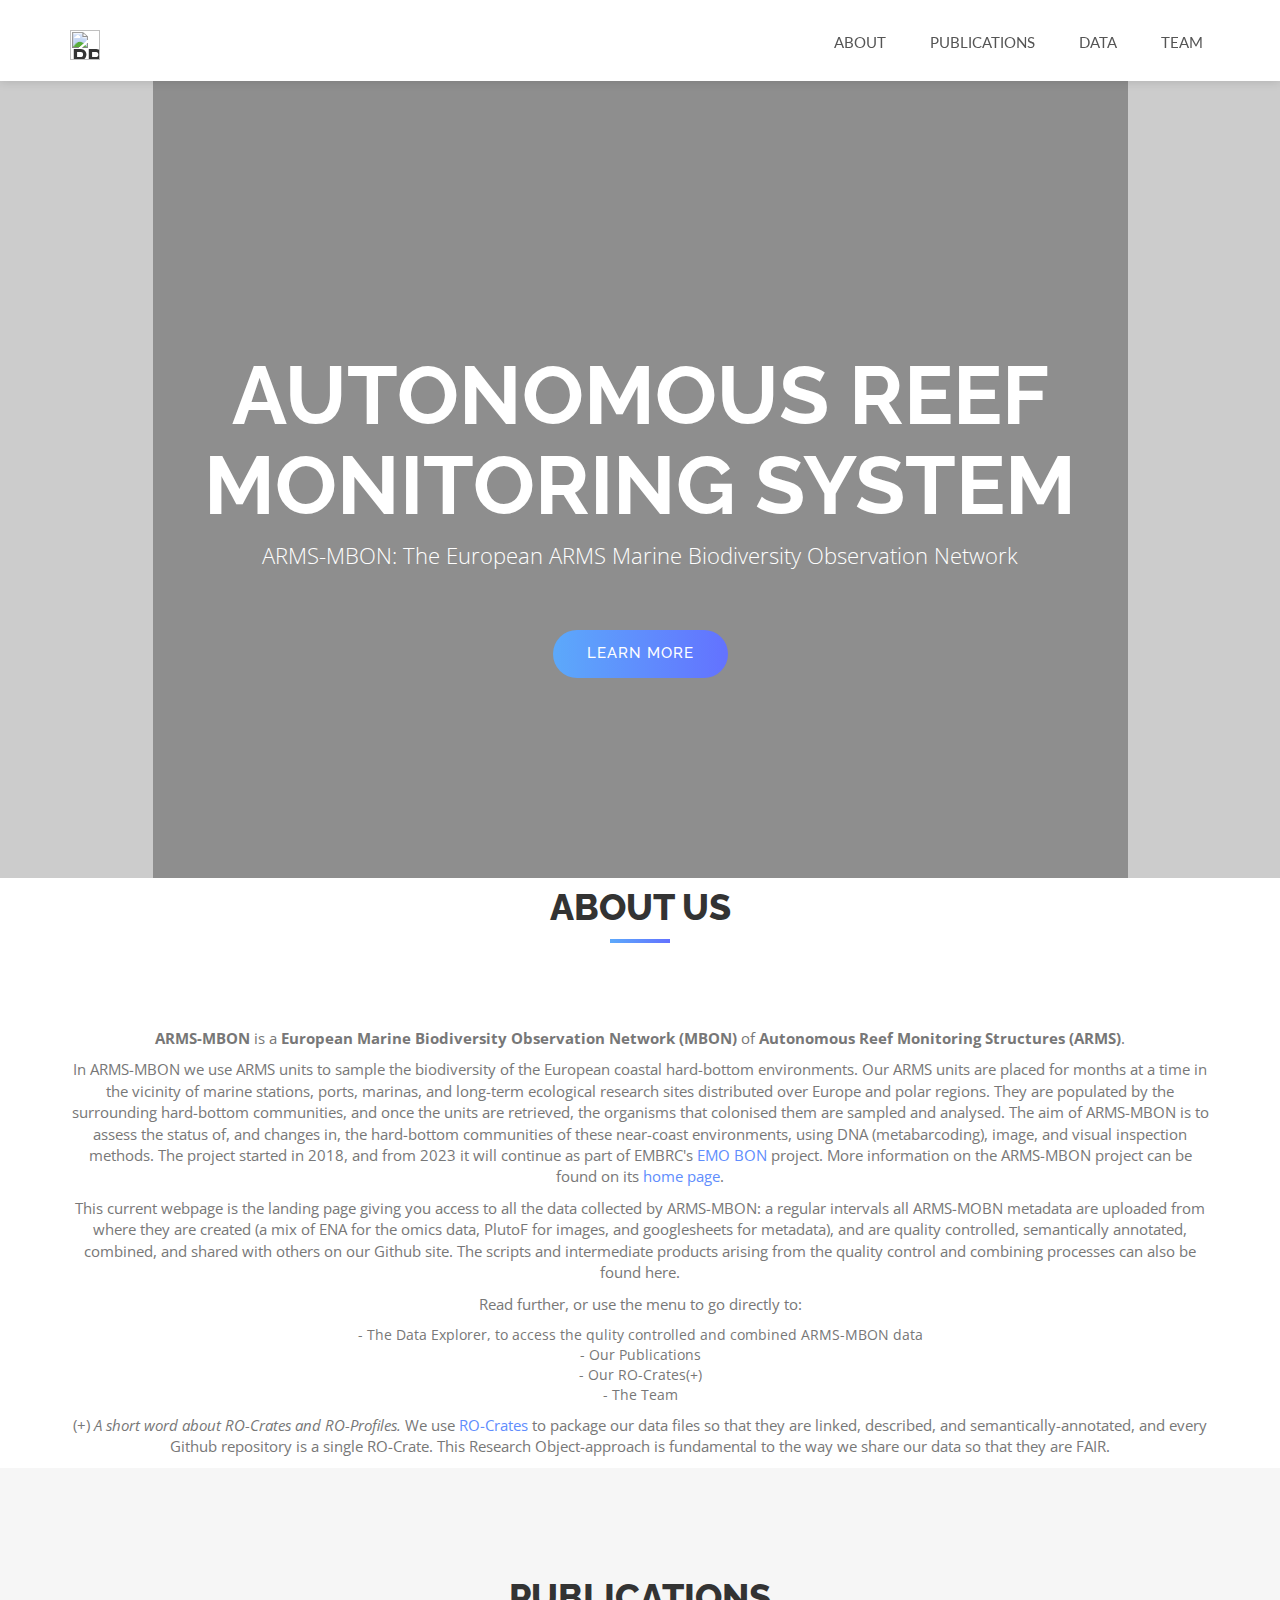
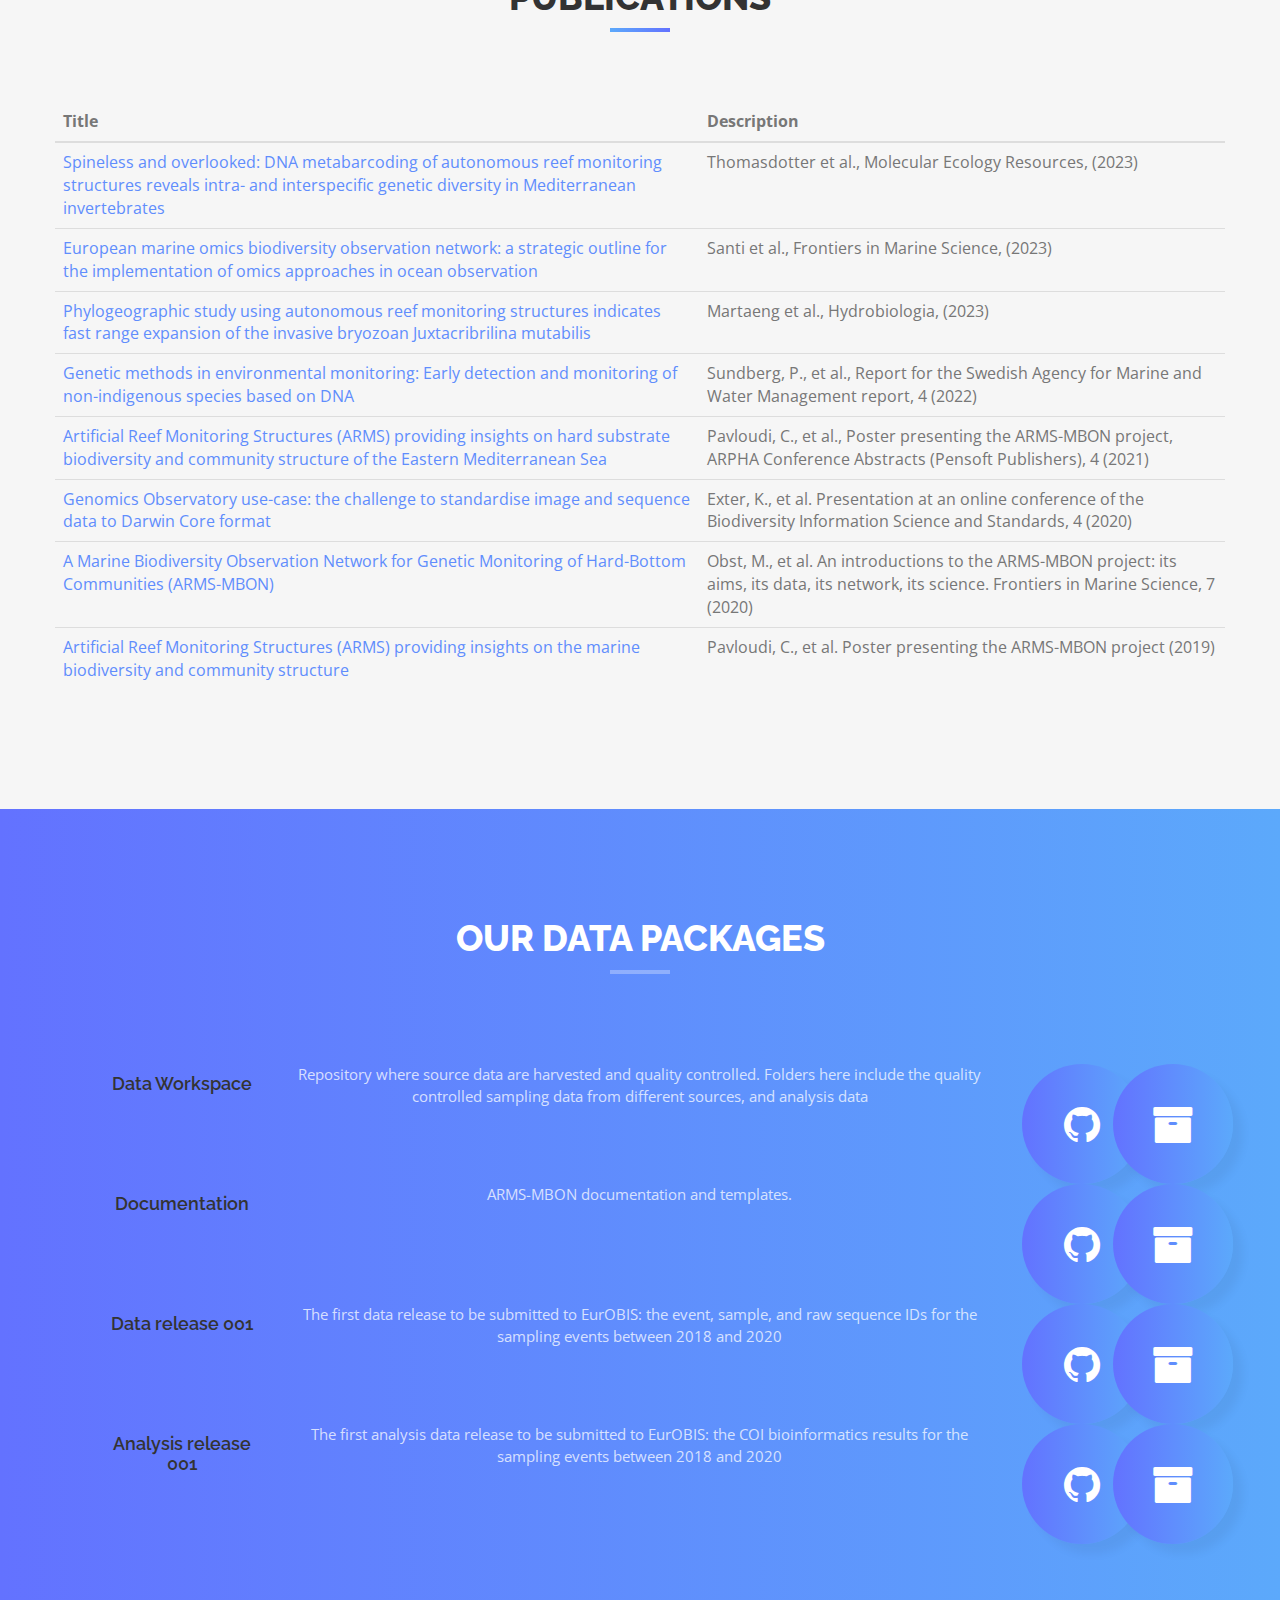
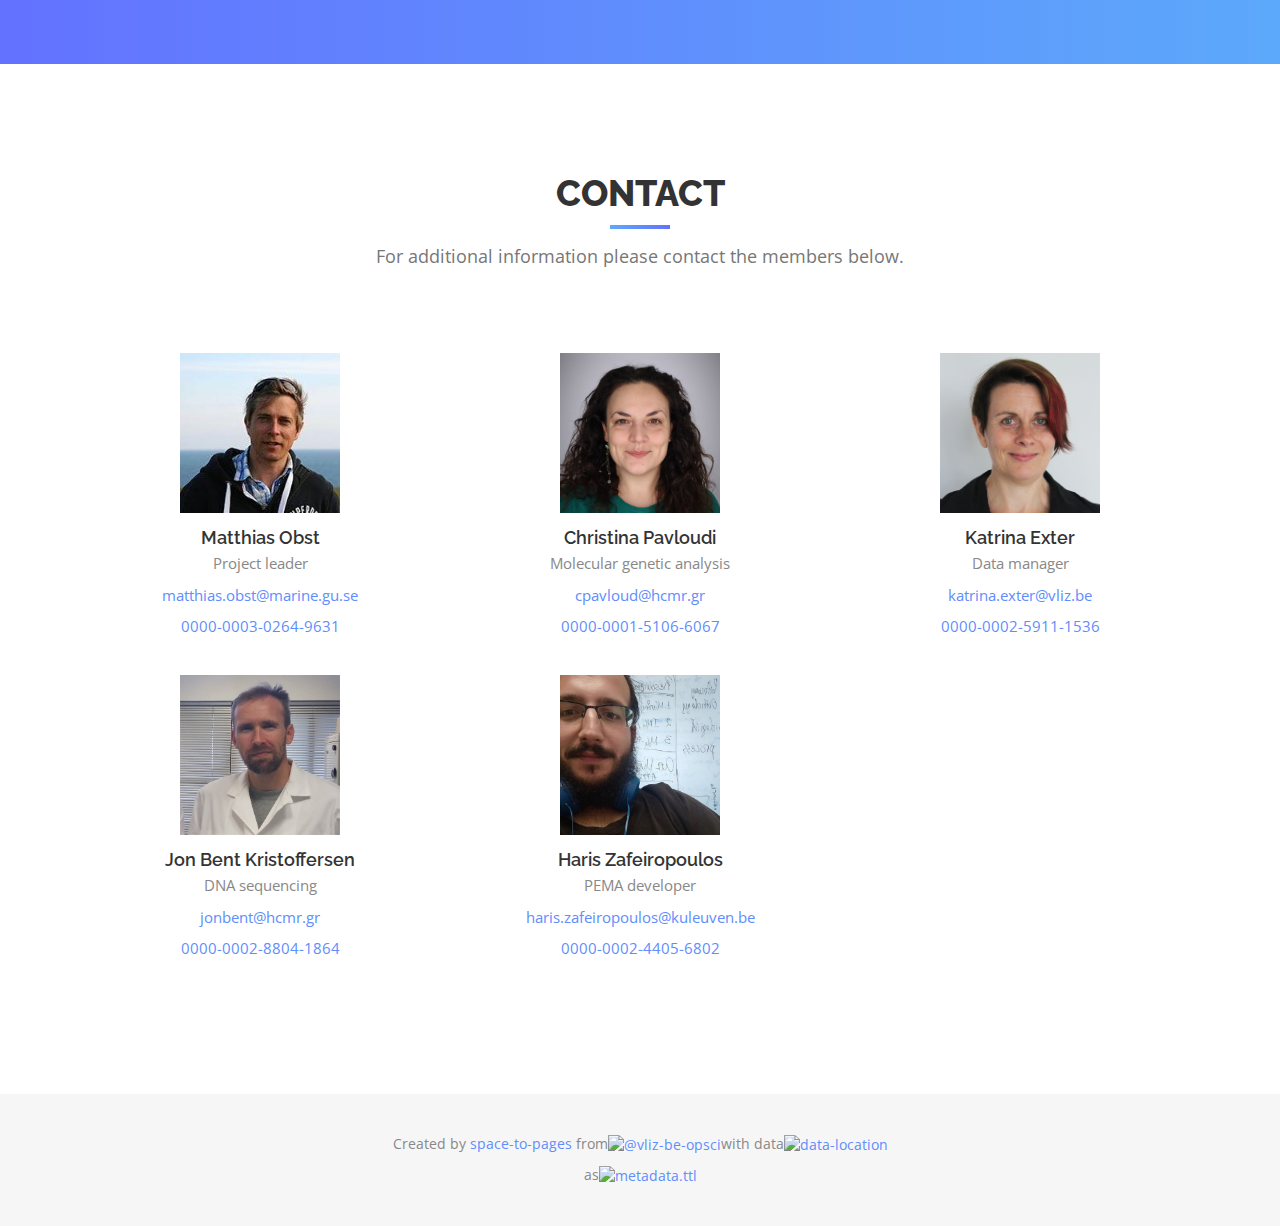
==== index.html @ f77af090 "deploy: 58175c2cf6d218b489c2a163e4d51842dda7fe05" ====
<head><meta charset="utf-8"/><meta name="viewport" content="width=device-width,initial-scale=1"/><link rel="shortcut icon" href="img/favicon.ico" type="image/x-icon"/><link rel="apple-touch-icon" href="img/apple-touch-icon.png"/><link rel="apple-touch-icon" sizes="72x72" href="img/apple-touch-icon-72x72.png"/><link rel="apple-touch-icon" sizes="114x114" href="img/apple-touch-icon-114x114.png"/><link rel="stylesheet" href="css/bootstrap.css"/><link rel="stylesheet" href="fonts/font-awesome/css/font-awesome.css"/><link rel="stylesheet" href="css/style.css"/><link rel="stylesheet" href="css/nivo-lightbox/nivo-lightbox.css"/><link rel="stylesheet" href="css/nivo-lightbox/default.css"/><link href="https://fonts.googleapis.com/css?family=Open+Sans:300,400,600,700" rel="stylesheet"/><link href="https://fonts.googleapis.com/css?family=Lato:400,700" rel="stylesheet"/><link href="https://fonts.googleapis.com/css?family=Raleway:300,400,500,600,700,800,900" rel="stylesheet"/><title>Autonomous Reef Monitoring System</title><meta name="description" content=""/><meta name="author" content="@cedricdcc"/><script defer="defer" src="./static/js/main.491be3b7.js"></script><link href="./static/css/main.f7b01852.css" rel="stylesheet"><link href=./metadata.ttl rel=describedby type=text/turtle/></head><body id="page-top" data-spy="scroll" data-target=".navbar-fixed-top"><div id="root"></div><script type="text/javascript" src="js/jquery.1.11.1.js"></script><script type="text/javascript" src="js/bootstrap.js"></script></body>
---- css/style.css ----
body,
html {
  font-family: "Open Sans", sans-serif;
  text-rendering: optimizeLegibility !important;
  -webkit-font-smoothing: antialiased !important;
  color: #777;
  font-weight: 400;
  width: 100% !important;
  height: 100% !important;
}
h2,
h3,
h4 {
  font-family: "Raleway", sans-serif;
}
h2 {
  text-transform: uppercase;
  margin: 0 0 20px;
  font-weight: 800;
  font-size: 36px;
  color: #333;
}
h3 {
  font-size: 20px;
  font-weight: 600;
  color: #333;
}
h4 {
  font-size: 18px;
  color: #333;
  font-weight: 600;
}
h5 {
  text-transform: uppercase;
  font-weight: 700;
  line-height: 20px;
}
p {
  font-size: 15px;
}
p.intro {
  margin: 12px 0 0;
  line-height: 24px;
}
a {
  color: #608dfd;
  font-weight: 400;
}



a:hover,
a:focus {
  text-decoration: none;
  color: #608dfd;
}
ul,
ol {
  list-style: none;
}
ul,
ol {
  padding: 0;
  webkit-padding: 0;
  moz-padding: 0;
}
hr {
  height: 2px;
  width: 70px;
  text-align: center;
  position: relative;
  background: #1e7a46;
  margin-bottom: 20px;
  border: 0;
}
/* Navigation */
#menu {
  padding: 15px;
  transition: all 0.8s;
}
#menu.navbar-default {
  background-color: #fff;
  border-color: rgba(231, 231, 231, 0);
  box-shadow: 0 0 10px rgba(0, 0, 0, 0.15);
}
#menu a.navbar-brand {
  font-family: "Raleway", sans-serif;
  font-size: 24px;
  font-weight: 700;
  color: #333;
  text-transform: uppercase;
}
#menu.navbar-default .navbar-nav > li > a {
  font-family: "Lato", sans-serif;
  text-transform: uppercase;
  color: #555;
  font-size: 15px;
  font-weight: 400;
  padding: 8px 2px;
  border-radius: 0;
  margin: 9px 20px 0;
}
#menu.navbar-default .navbar-nav > li > a:after {
  display: block;
  position: absolute;
  left: 0;
  bottom: -1px;
  width: 0;
  height: 2px;
  background: linear-gradient(to right, #6372ff 0%, #5ca9fb 100%);
  content: "";
  transition: width 0.2s;
}
#menu.navbar-default .navbar-nav > li > a:hover:after {
  width: 100%;
}
.navbar-default .navbar-nav > .active > a,
.navbar-default .navbar-nav > .active > a:hover,
.navbar-default .navbar-nav > .active > a:focus {
  background-color: transparent;
}
.navbar-default .navbar-nav > .active > a:after,
.navbar-default .navbar-nav > .active > a:hover:after,
.navbar-default .navbar-nav > .active > a:focus:after {
  display: block !important;
  position: absolute !important;
  left: 0 !important;
  bottom: -1px !important;
  width: 100% !important;
  height: 2px !important;
  background: linear-gradient(to right, #6372ff 0%, #5ca9fb 100%) !important;
  content: "" !important;
  transition: width 0.2s !important;
}
.navbar-toggle {
  border-radius: 0;
}
.navbar-default .navbar-toggle:hover,
.navbar-default .navbar-toggle:focus {
  background-color: #fff;
  border-color: #608dfd;
}
.navbar-default .navbar-toggle:hover > .icon-bar {
  background-color: #608dfd;
}
.section-title {
  margin-bottom: 70px;
}
.section-title h2 {
  position: relative;
  margin-top: 10px;
  margin-bottom: 15px;
  padding-bottom: 15px;
}
.section-title h2::after {
  position: absolute;
  content: "";
  background: linear-gradient(to right, #5ca9fb 0%, #6372ff 100%);
  height: 4px;
  width: 60px;
  bottom: 0;
  margin-left: -30px;
  left: 50%;
}
.section-title p {
  font-size: 18px;
}
.btn-custom {
  font-family: "Raleway", sans-serif;
  text-transform: uppercase;
  color: #fff;
  background-color: #5ca9fb;
  background-image: linear-gradient(to right, #5ca9fb 0%, #6372ff 100%);
  padding: 14px 34px;
  letter-spacing: 1px;
  margin: 0;
  font-size: 15px;
  font-weight: 500;
  border-radius: 25px;
  transition: all 0.5s linear;
  border: 0;
}
.btn-custom:hover,
.btn-custom:focus,
.btn-custom.focus,
.btn-custom:active,
.btn-custom.active {
  color: #fff;
  background-image: none;
  background-color: #6372ff;
}
.btn:active,
.btn.active {
  background-image: none;
  outline: 0;
  -webkit-box-shadow: none;
  box-shadow: none;
}
a:focus,
.btn:focus,
.btn:active:focus,
.btn.active:focus,
.btn.focus,
.btn:active.focus,
.btn.active.focus {
  outline: none;
  outline-offset: none;
}
/* Header Section */
.intro {
  -webkit-background-size: cover;
  -moz-background-size: cover;
  background-size: cover;
  -o-background-size: cover;
}
.intro .overlay {
  background: rgba(0, 0, 0, 0.2);
}
.intro h1 {
  font-family: "Raleway", sans-serif;
  color: #fff;
  font-size: 82px;
  font-weight: 700;
  text-transform: uppercase;
  margin-top: 0;
  margin-bottom: 10px;
}
.intro h1 span {
  font-weight: 800;
  color: #5ca9fb;
}
.intro p {
  color: #fff;
  font-size: 22px;
  font-weight: 300;
  line-height: 30px;
  margin: 0 auto;
  margin-bottom: 60px;
}
header .intro-text {
  padding-top: 350px;
  padding-bottom: 200px;
  text-align: center;
}
/* profiles Section */
#profiles {
  background: #f6f6f6;
}
#profiles i.fa {
  font-size: 38px;
  margin-bottom: 20px;
  transition: all 0.5s;
  color: #fff;
  width: 100px;
  height: 100px;
  padding: 30px 0;
  border-radius: 50%;
  background: linear-gradient(to right, #6372ff 0%, #5ca9fb 100%);
  box-shadow: 10px 10px 10px rgba(0, 0, 0, 0.05);
}
/* About Section */
#about {
  padding: 100px 0;
}
#about h3 {
  font-size: 22px;
  margin: 0 0 20px;
}
#about h2 {
  position: relative;
  margin-bottom: 15px;
  padding-bottom: 15px;
}
#about h2::after {
  position: absolute;
  content: "";
  background: linear-gradient(to right, #5ca9fb 0%, #6372ff 100%);
  height: 4px;
  width: 60px;
  bottom: 0;
  left: 0;
}
#about .about-text li {
  margin-bottom: 6px;
  margin-left: 6px;
  list-style: none;
  padding: 0;
}
#about .about-text li:before {
  content: "\f00c";
  font-family: "FontAwesome";
  color: #5ca9fb;
  font-size: 11px;
  font-weight: 300;
  padding-right: 8px;
}
#about img {
  width: 520px;
  margin-top: 10px;
  background: #fff;
  border-right: 0;
  box-shadow: 0 0 50px rgba(0, 0, 0, 0.06);
}
#about p {
  line-height: 24px;
  margin: 30px 0;
}
/* crates Section */
#crates {
  padding: 100px 0;
  background: linear-gradient(to right, #6372ff 0%, #5ca9fb 100%);
  color: #fff;
}
#crates .crate-desc {
  margin: 10px 10px 20px;
}
#crates h2 {
  color: #fff;
}
#crates .section-title h2::after {
  position: absolute;
  content: "";
  background: rgba(255, 255, 255, 0.3);
  height: 4px;
  width: 60px;
  bottom: 0;
  margin-left: -30px;
  left: 50%;
}
#crates i.fa {
  font-size: 42px;
  width: 120px;
  height: 120px;
  padding: 40px 0;
  background: linear-gradient(to right, #6372ff 0%, #5ca9fb 100%);
  border-radius: 50%;
  color: #fff;
  box-shadow: 10px 10px 10px rgba(0, 0, 0, 0.05);
}
#crates h3 {
  font-weight: 500;
  padding: 5px 0;
  color: #fff;
}
#crates p {
  color: rgba(255, 255, 255, 0.75);
}
#crates .crate-desc {
  margin-bottom: 40px;
}
/* Portfolio Section */
#portfolio {
  padding: 100px 0;
}
.portfolio-item {
  margin: 1px -15px 0 -14px;
  padding: 0;
}
.portfolio-item .hover-bg {
  overflow: hidden;
  position: relative;
  margin: 0;
}
.hover-bg .hover-text {
  position: absolute;
  text-align: center;
  margin: 0 auto;
  color: #fff;
  background: linear-gradient(
    to right,
    rgba(99, 114, 255, 0.8) 0%,
    rgba(92, 169, 251, 0.8) 100%
  );
  padding: 30% 0 0;
  height: 100%;
  width: 100%;
  opacity: 0;
  transition: all 0.5s;
}
.hover-bg .hover-text > h4 {
  opacity: 0;
  color: #fff;
  -webkit-transform: translateY(100%);
  transform: translateY(100%);
  transition: all 0.3s;
  font-size: 18px;
  letter-spacing: 1px;
  font-weight: 500;
  text-transform: uppercase;
}
.hover-bg:hover .hover-text > h4 {
  opacity: 1;
  -webkit-backface-visibility: hidden;
  -webkit-transform: translateY(0);
  transform: translateY(0);
}
.hover-bg:hover .hover-text {
  opacity: 1;
}
/* publications Section */
#publications {
  padding: 100px 0;
  background: #f6f6f6;
}

#publications i {
  color: #e6e6e6;
  font-size: 32px;
  margin-bottom: 20px;
}
.publications {
  position: relative;
  padding: 20px;
}
.publications-image {
  float: left;
  margin-right: 15px;
}
.publications-image,
.publications-image img {
  display: block;
  width: 128px;
  height: 128px;
  border-radius: 75%;
}
.publications-content {
  position: relative;
  overflow: hidden;
}

.publications-content:hover {
  background: #6372ff20;
  border-radius: 10px;
}

.publications-content p {
  margin-bottom: 0;
  font-size: 14px;
  font-style: italic;
}
.publications-meta {
  margin-top: 10px;
  font-size: 15px;
  font-weight: 600;
  color: #666;
}
/* Team Section */
#team {
  padding: 100px 0;
}
#team h4 {
  margin: 5px 0;
}
#team .team-img {
  width: 160px;
  height: 160px;
}
#team .thumbnail {
  background: transparent;
  border: 0;
}
#team .thumbnail .caption {
  padding: 10px 0 0;
  color: #888;
}
/* Contact Section */
#contact {
  padding: 100px 0 60px;
  background: linear-gradient(to right, #6372ff 0%, #5ca9fb 100%);
  color: rgba(255, 255, 255, 0.75);
}
#contact .section-title {
  margin-bottom: 40px;
}
#contact .section-title p {
  font-size: 16px;
}
#contact h2 {
  color: #fff;
  margin-top: 10px;
  margin-bottom: 15px;
  padding-bottom: 15px;
}
#contact .section-title h2::after {
  position: absolute;
  content: "";
  background: rgba(255, 255, 255, 0.3);
  height: 4px;
  width: 60px;
  bottom: 0;
  left: 30px;
}
#contact h3 {
  color: #fff;
  margin-top: 80px;
  margin-bottom: 25px;
  padding-bottom: 20px;
  font-weight: 400;
}
#contact form {
  padding-top: 20px;
}
#contact .text-danger {
  color: #cc0033;
  text-align: left;
}
#contact .btn-custom {
  margin: 30px 0;
  background: transparent;
  border: 2px solid #fff;
}
#contact .btn-custom:hover {
  color: #1f386e;
  background: #fff;
}
label {
  font-size: 12px;
  font-weight: 400;
  font-family: "Open Sans", sans-serif;
  float: left;
}
#contact .form-control {
  display: block;
  width: 100%;
  padding: 6px 12px;
  font-size: 16px;
  line-height: 1.42857143;
  color: #444;
  background-color: #fff;
  background-image: none;
  border: 1px solid #ddd;
  border-radius: 0;
  -webkit-box-shadow: none;
  box-shadow: none;
  -webkit-transition: none;
  -o-transition: none;
  transition: none;
}
#contact .form-control:focus {
  border-color: #999;
  outline: 0;
  -webkit-box-shadow: transparent;
  box-shadow: transparent;
}
.form-control::-webkit-input-placeholder {
  color: #777;
}
.form-control:-moz-placeholder {
  color: #777;
}
.form-control::-moz-placeholder {
  color: #777;
}
.form-control:-ms-input-placeholder {
  color: #777;
}
#contact .contact-item {
  margin: 20px 0;
}
#contact .contact-item span {
  color: rgba(255, 255, 255, 1);
  margin-bottom: 10px;
  display: block;
}
#contact .contact-item i.fa {
  margin-right: 10px;
}
#contact .social {
  border-top: 1px solid rgba(255, 255, 255, 0.15);
  padding-top: 50px;
  margin-top: 50px;
  text-align: center;
}
#contact .social ul li {
  display: inline-block;
  margin: 0 20px;
}
#contact .social i.fa {
  font-size: 22px;
  width: 48px;
  height: 48px;
  padding: 12px 0;
  border: 2px solid #fff;
  color: #fff;
  border-radius: 50%;
  transition: all 0.3s;
}
#contact .social i.fa:hover {
  color: #608dfd;
  background: #fff;
}
/* Footer Section*/
#footer {
  background: #f6f6f6;
  padding: 30px 0;
}
#footer p {
  color: #888;
  font-size: 14px;
}
#footer a {
  color: #608dfd;
}

@media (max-width: 768px) {
  #about img {
    margin: 50px 0;
  }
}
---- css/nivo-lightbox/default.css ----
/*
 * Nivo Lightbox Default Theme v1.0
 * http://dev7studios.com/nivo-lightbox
 *
 * Copyright 2013, Dev7studios
 * Free to use and abuse under the MIT license.
 * http://www.opensource.org/licenses/mit-license.php
 */
 
 .nivo-lightbox-theme-default * {
    -webkit-box-sizing: initial !important;
    -moz-box-sizing: initial !important;
    box-sizing: initial !important;
 }
.nivo-lightbox-theme-default.nivo-lightbox-overlay { 
	background: #666;
	background: rgba(0,0,0,0.6); 
}
.nivo-lightbox-theme-default .nivo-lightbox-content.nivo-lightbox-loading { background: url(loading.gif) no-repeat 50% 50%; }

.nivo-lightbox-theme-default .nivo-lightbox-nav {
	top: 10%;
	width: 8%;
	height: 80%;
	text-indent: -9999px;
	background-repeat: no-repeat;
	background-position: 50% 50%;
	opacity: 0.5;
}
.nivo-lightbox-theme-default .nivo-lightbox-nav:hover { 
	opacity: 1; 
	background-color: transparent;
}
.nivo-lightbox-theme-default .nivo-lightbox-prev { 
	background-image: url(prev.png); 
	border-radius: 0 3px 3px 0;
}
.nivo-lightbox-theme-default .nivo-lightbox-next { 
	background-image: url(next.png); 
	border-radius: 3px 0 0 3px;
}

.nivo-lightbox-theme-default .nivo-lightbox-close {
	display: block;
	background: url(close.png) no-repeat 5px 5px;
	width: 16px;
	height: 16px;
	text-indent: -9999px;
	padding: 5px;
	opacity: 0.5;
}
.nivo-lightbox-theme-default .nivo-lightbox-close:hover { opacity: 1; }

.nivo-lightbox-theme-default .nivo-lightbox-title-wrap { bottom: -7%; }
.nivo-lightbox-theme-default .nivo-lightbox-title {
	font: 14px/20px 'Helvetica Neue', Helvetica, Arial, sans-serif;
	font-style: normal;
	font-weight: normal;
	background: #000;
	color: #fff;
	padding: 7px 15px;
	border-radius: 30px;
}

.nivo-lightbox-theme-default .nivo-lightbox-image img {
	background: #fff;
	-webkit-box-shadow: 0px 1px 1px rgba(0,0,0,0.4);
	   -moz-box-shadow: 0px 1px 1px rgba(0,0,0,0.4);
	        box-shadow: 0px 1px 1px rgba(0,0,0,0.4);
}
.nivo-lightbox-theme-default .nivo-lightbox-ajax,
.nivo-lightbox-theme-default .nivo-lightbox-inline {
	background: #fff;
	padding: 40px;
	-webkit-box-shadow: 0px 1px 1px rgba(0,0,0,0.4);
	   -moz-box-shadow: 0px 1px 1px rgba(0,0,0,0.4);
	        box-shadow: 0px 1px 1px rgba(0,0,0,0.4);
}

@media (-webkit-min-device-pixel-ratio: 1.3),
       (-o-min-device-pixel-ratio: 2.6/2),
       (min--moz-device-pixel-ratio: 1.3),
       (min-device-pixel-ratio: 1.3),
       (min-resolution: 1.3dppx) {

	.nivo-lightbox-theme-default .nivo-lightbox-content.nivo-lightbox-loading { 
		background-image: url(loading@2x.gif); 
		background-size: 32px 32px;
	}
	.nivo-lightbox-theme-default .nivo-lightbox-prev { 
		background-image: url(prev@2x.png); 
		background-size: 48px 48px;
	}
	.nivo-lightbox-theme-default .nivo-lightbox-next { 
		background-image: url(next@2x.png); 
		background-size: 48px 48px;
	}
	.nivo-lightbox-theme-default .nivo-lightbox-close { 
		background-image: url(close@2x.png); 
		background-size: 16px 16px;
	}
	
}
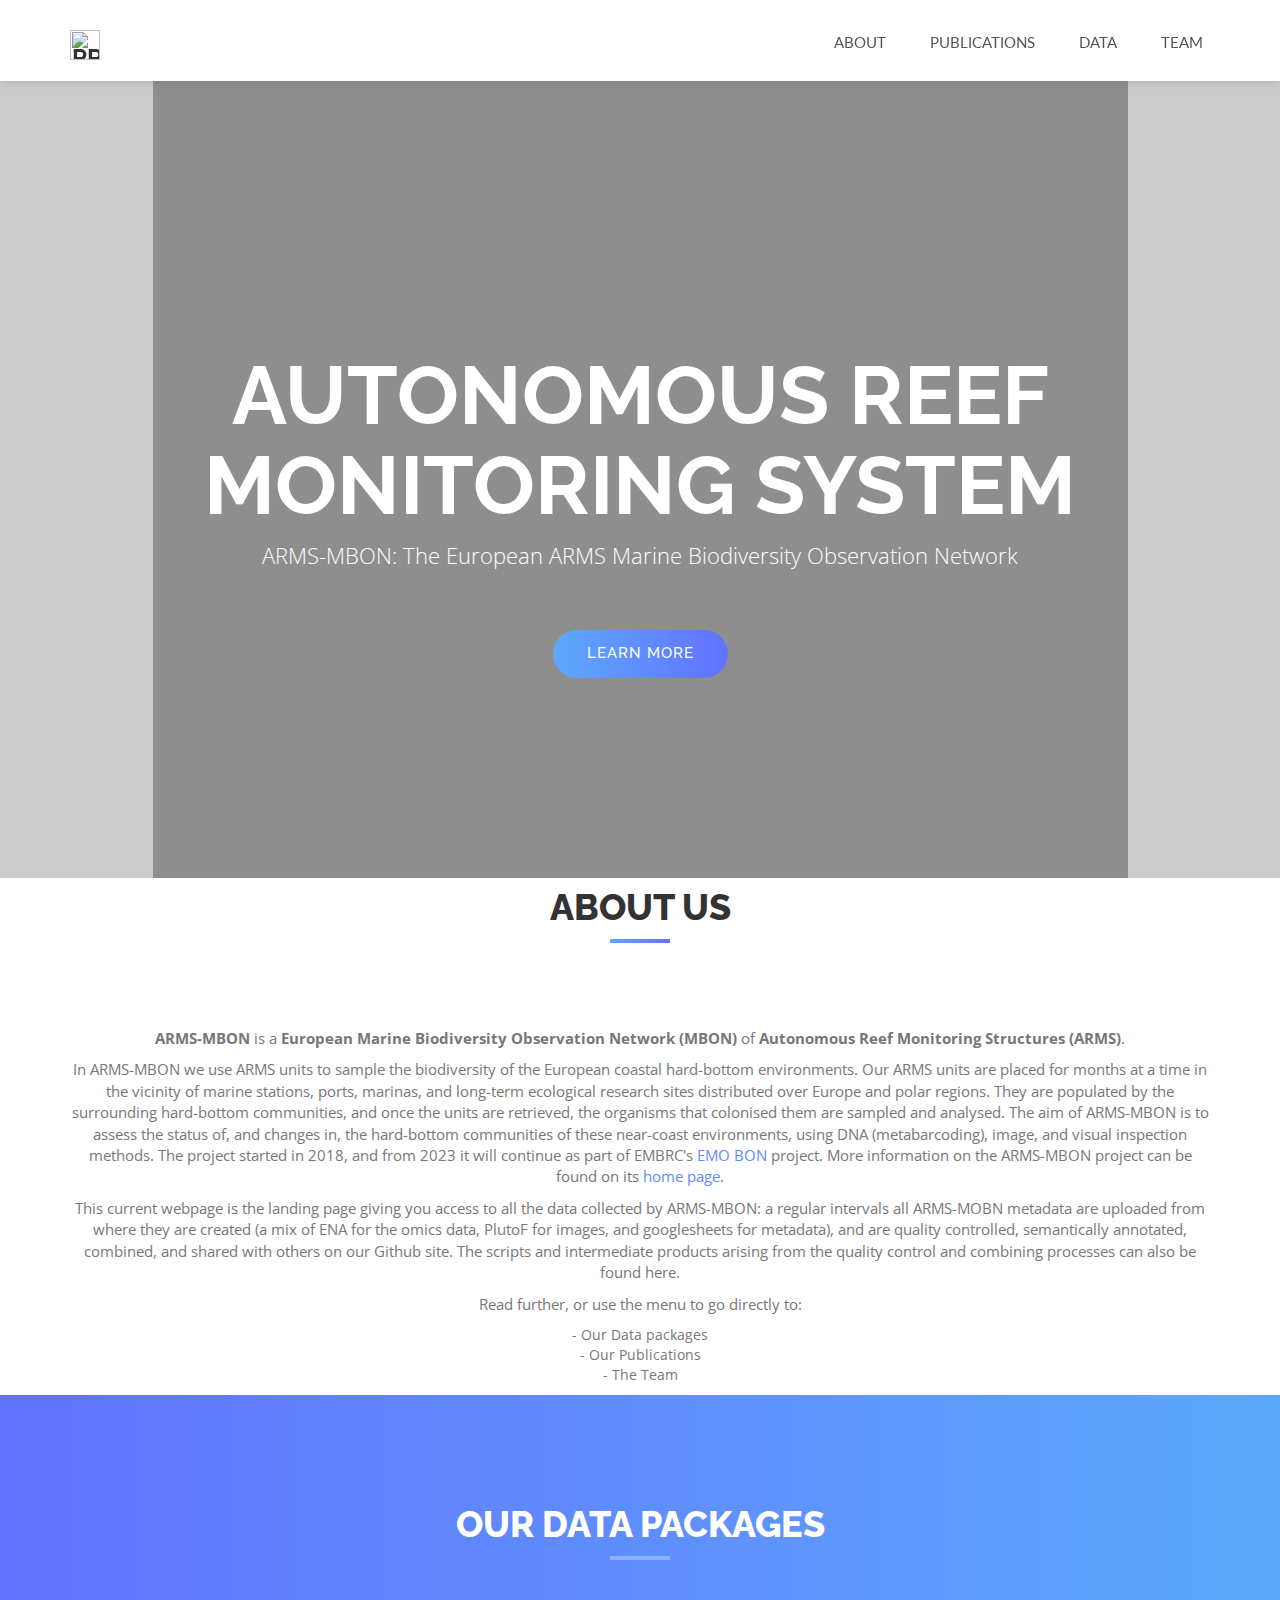
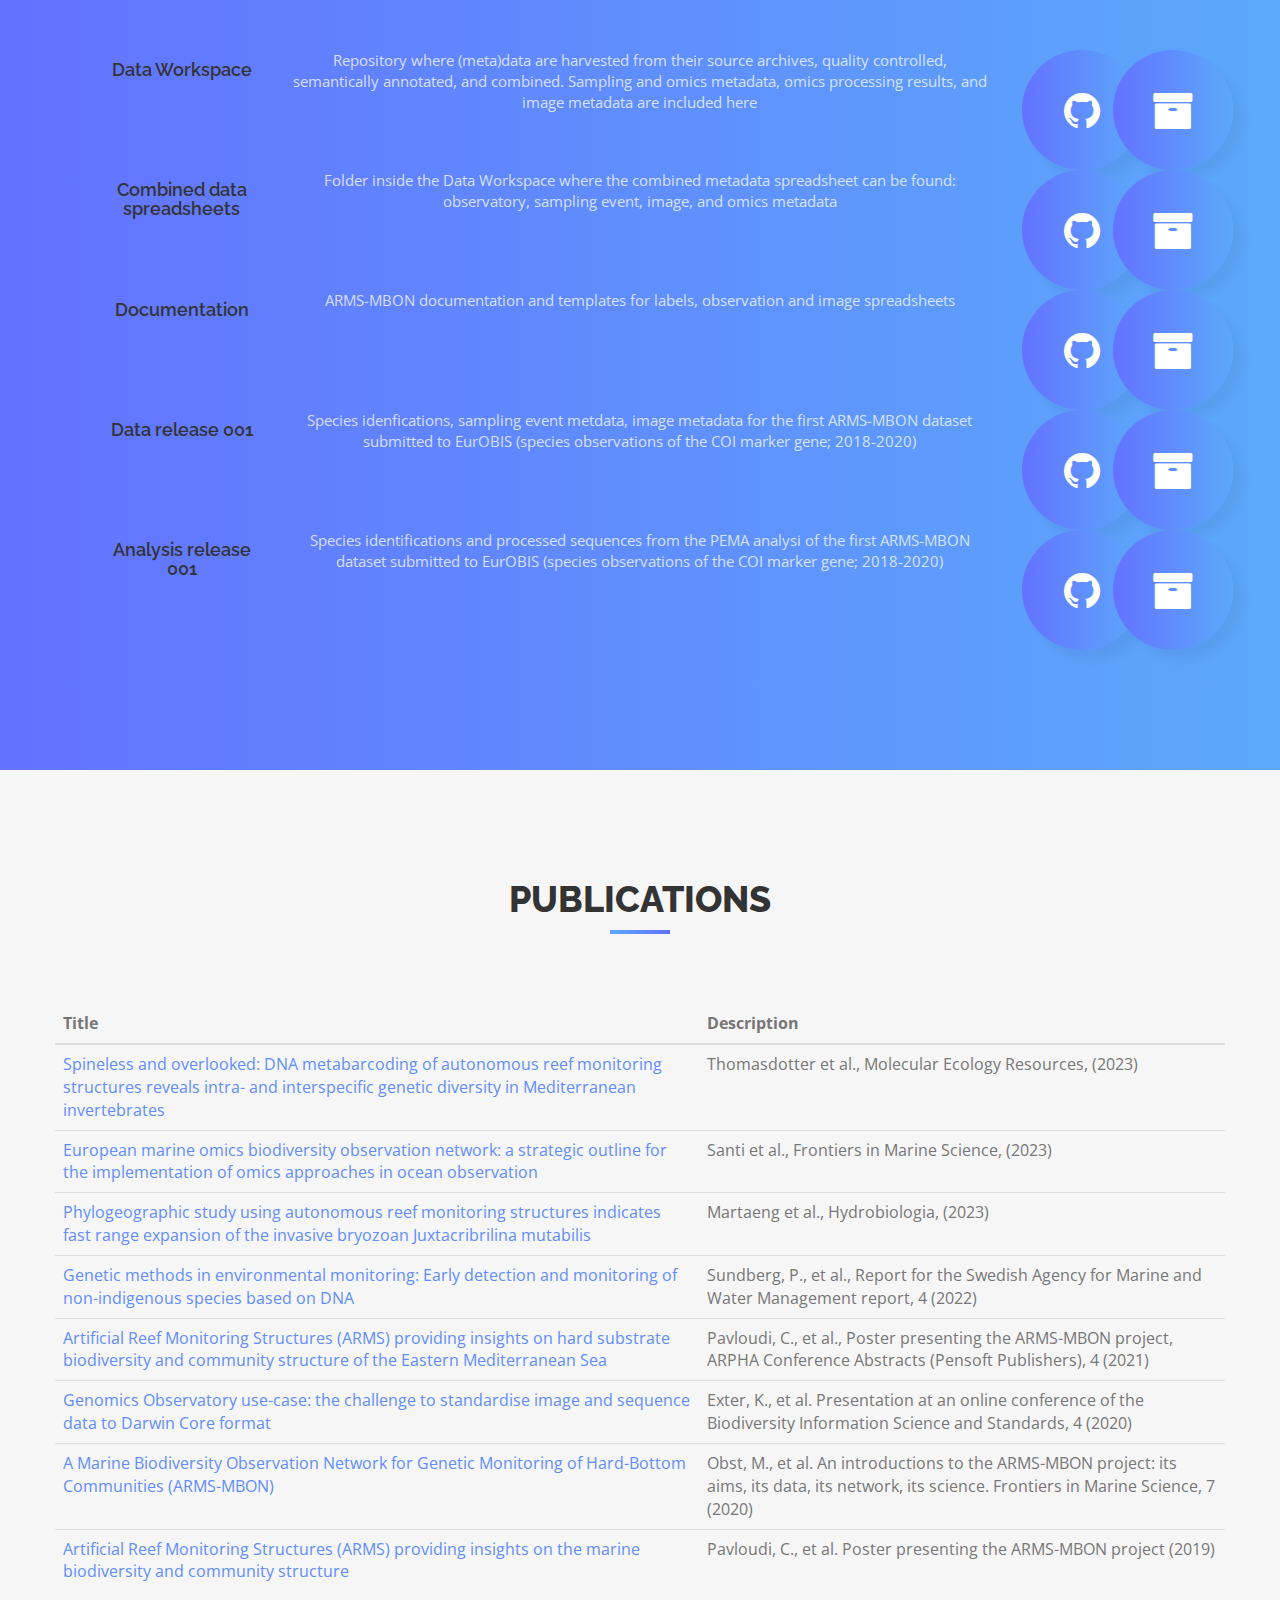
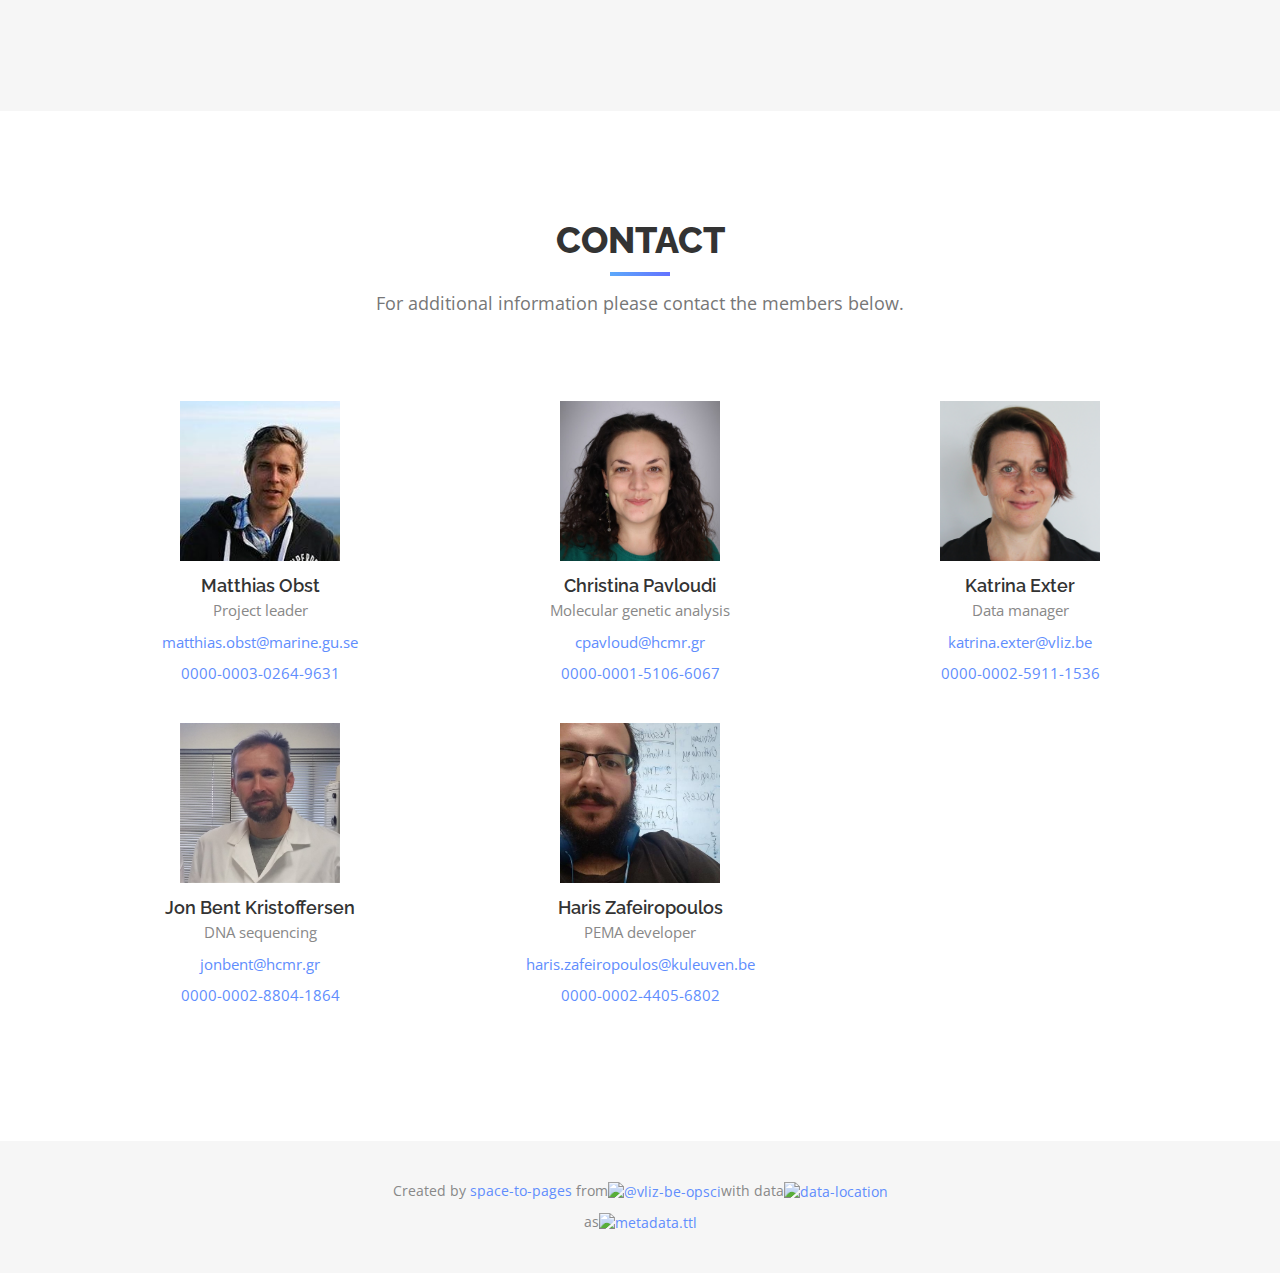
==== commit 100b5ab8: "deploy: c248bcd1ff4ace90dfa9576aa3cca9167f202f3b" ====
--- a/index.html
+++ b/index.html
@@ -1 +1 @@
-<head><meta charset="utf-8"/><meta name="viewport" content="width=device-width,initial-scale=1"/><link rel="shortcut icon" href="img/favicon.ico" type="image/x-icon"/><link rel="apple-touch-icon" href="img/apple-touch-icon.png"/><link rel="apple-touch-icon" sizes="72x72" href="img/apple-touch-icon-72x72.png"/><link rel="apple-touch-icon" sizes="114x114" href="img/apple-touch-icon-114x114.png"/><link rel="stylesheet" href="css/bootstrap.css"/><link rel="stylesheet" href="fonts/font-awesome/css/font-awesome.css"/><link rel="stylesheet" href="css/style.css"/><link rel="stylesheet" href="css/nivo-lightbox/nivo-lightbox.css"/><link rel="stylesheet" href="css/nivo-lightbox/default.css"/><link href="https://fonts.googleapis.com/css?family=Open+Sans:300,400,600,700" rel="stylesheet"/><link href="https://fonts.googleapis.com/css?family=Lato:400,700" rel="stylesheet"/><link href="https://fonts.googleapis.com/css?family=Raleway:300,400,500,600,700,800,900" rel="stylesheet"/><title>Autonomous Reef Monitoring System</title><meta name="description" content=""/><meta name="author" content="@cedricdcc"/><script defer="defer" src="./static/js/main.491be3b7.js"></script><link href="./static/css/main.f7b01852.css" rel="stylesheet"><link href=./metadata.ttl rel=describedby type=text/turtle/></head><body id="page-top" data-spy="scroll" data-target=".navbar-fixed-top"><div id="root"></div><script type="text/javascript" src="js/jquery.1.11.1.js"></script><script type="text/javascript" src="js/bootstrap.js"></script></body>+<head><meta charset="utf-8"/><meta name="viewport" content="width=device-width,initial-scale=1"/><link rel="shortcut icon" href="img/favicon.ico" type="image/x-icon"/><link rel="apple-touch-icon" href="img/apple-touch-icon.png"/><link rel="apple-touch-icon" sizes="72x72" href="img/apple-touch-icon-72x72.png"/><link rel="apple-touch-icon" sizes="114x114" href="img/apple-touch-icon-114x114.png"/><link rel="stylesheet" href="css/bootstrap.css"/><link rel="stylesheet" href="fonts/font-awesome/css/font-awesome.css"/><link rel="stylesheet" href="css/style.css"/><link rel="stylesheet" href="css/nivo-lightbox/nivo-lightbox.css"/><link rel="stylesheet" href="css/nivo-lightbox/default.css"/><link href="https://fonts.googleapis.com/css?family=Open+Sans:300,400,600,700" rel="stylesheet"/><link href="https://fonts.googleapis.com/css?family=Lato:400,700" rel="stylesheet"/><link href="https://fonts.googleapis.com/css?family=Raleway:300,400,500,600,700,800,900" rel="stylesheet"/><title>Autonomous Reef Monitoring System</title><meta name="description" content=""/><meta name="author" content="@cedricdcc"/><script defer="defer" src="./static/js/main.936cc26a.js"></script><link href="./static/css/main.f7b01852.css" rel="stylesheet"><link href=./metadata.ttl rel=describedby type=text/turtle/></head><body id="page-top" data-spy="scroll" data-target=".navbar-fixed-top"><div id="root"></div><script type="text/javascript" src="js/jquery.1.11.1.js"></script><script type="text/javascript" src="js/bootstrap.js"></script></body>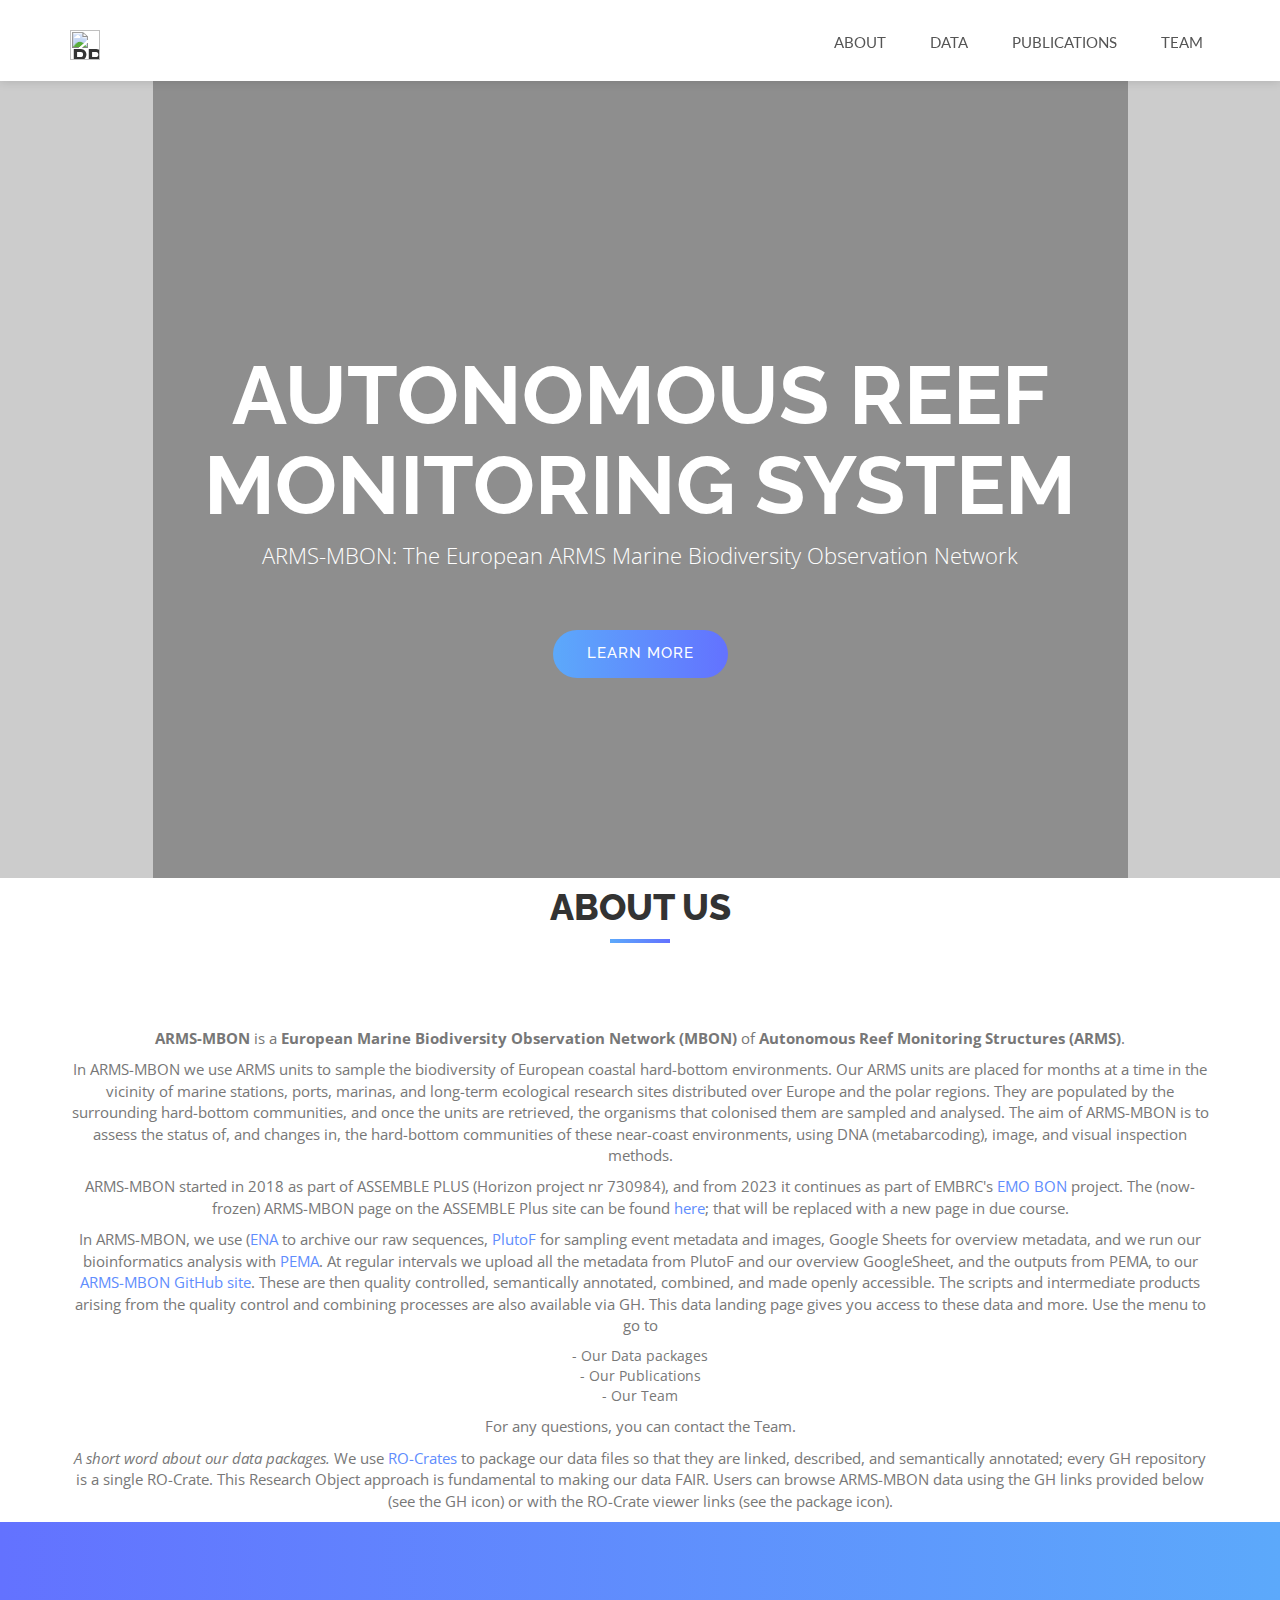
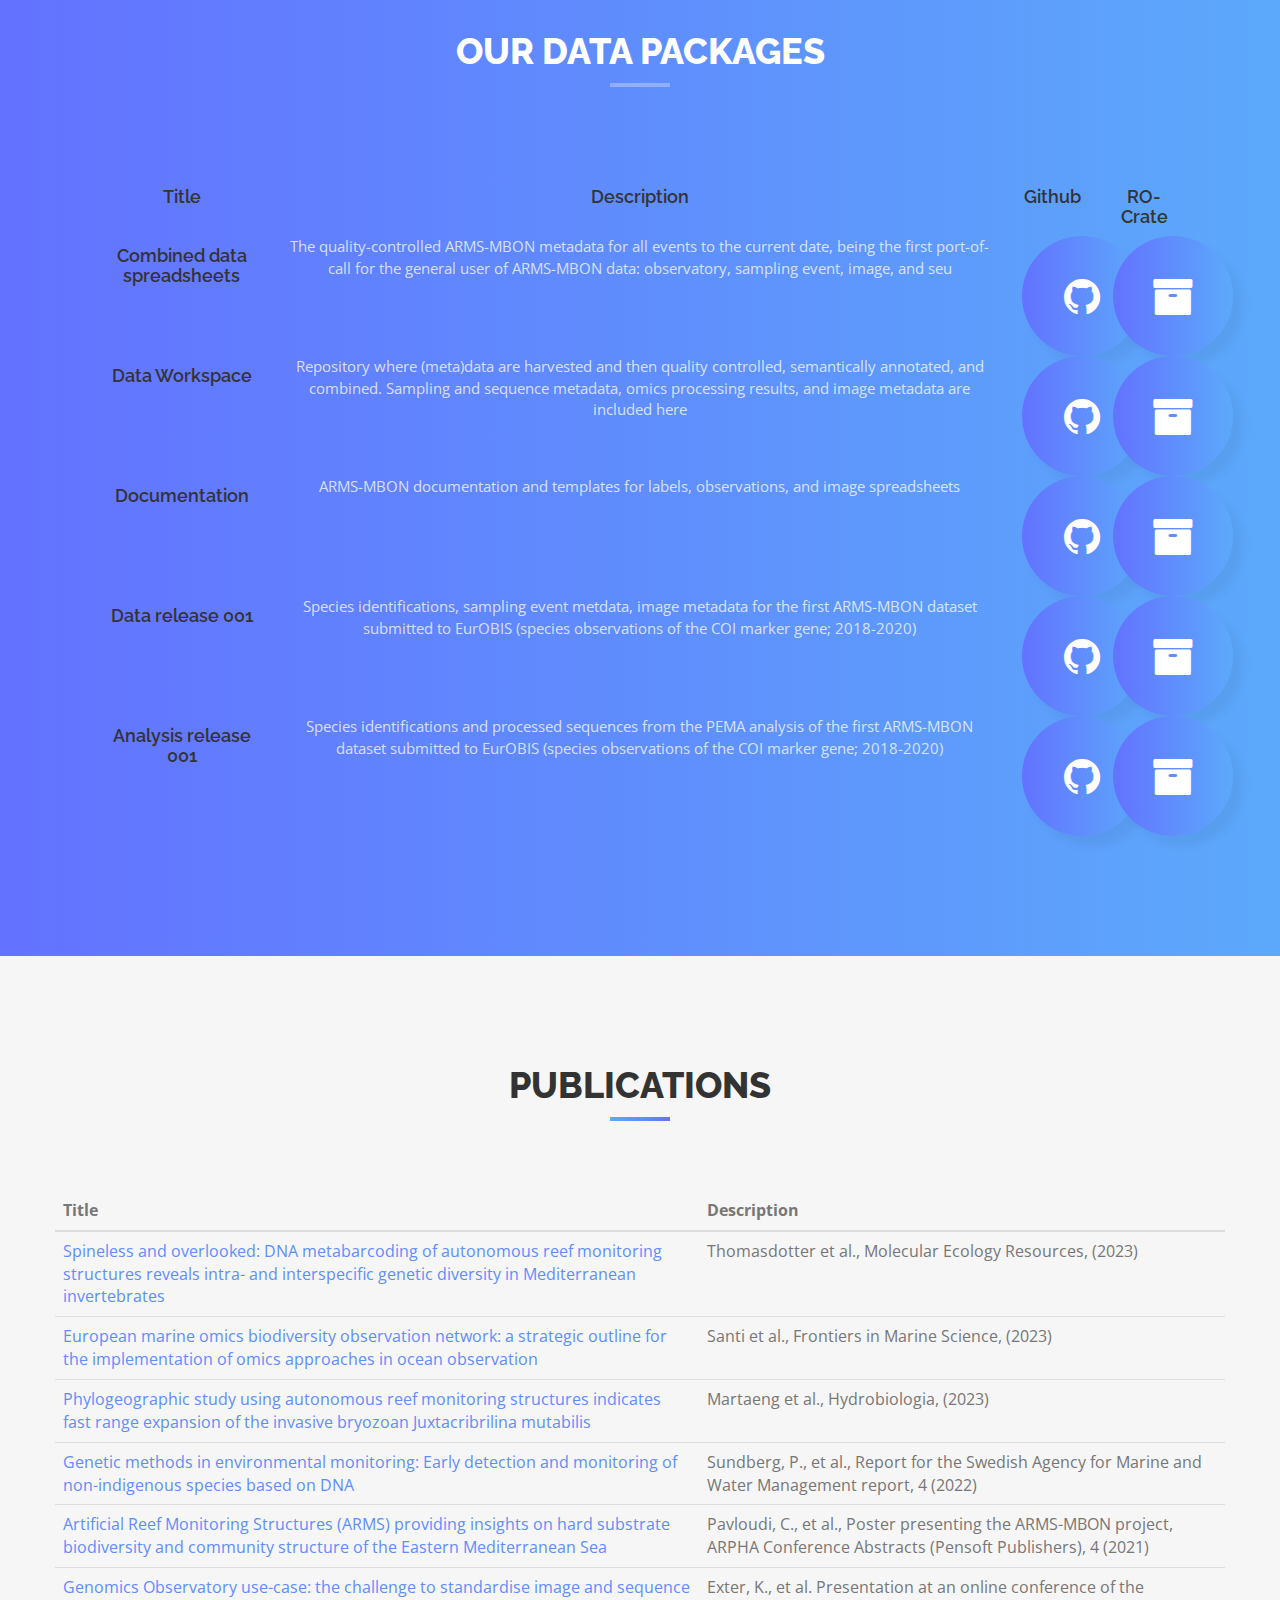
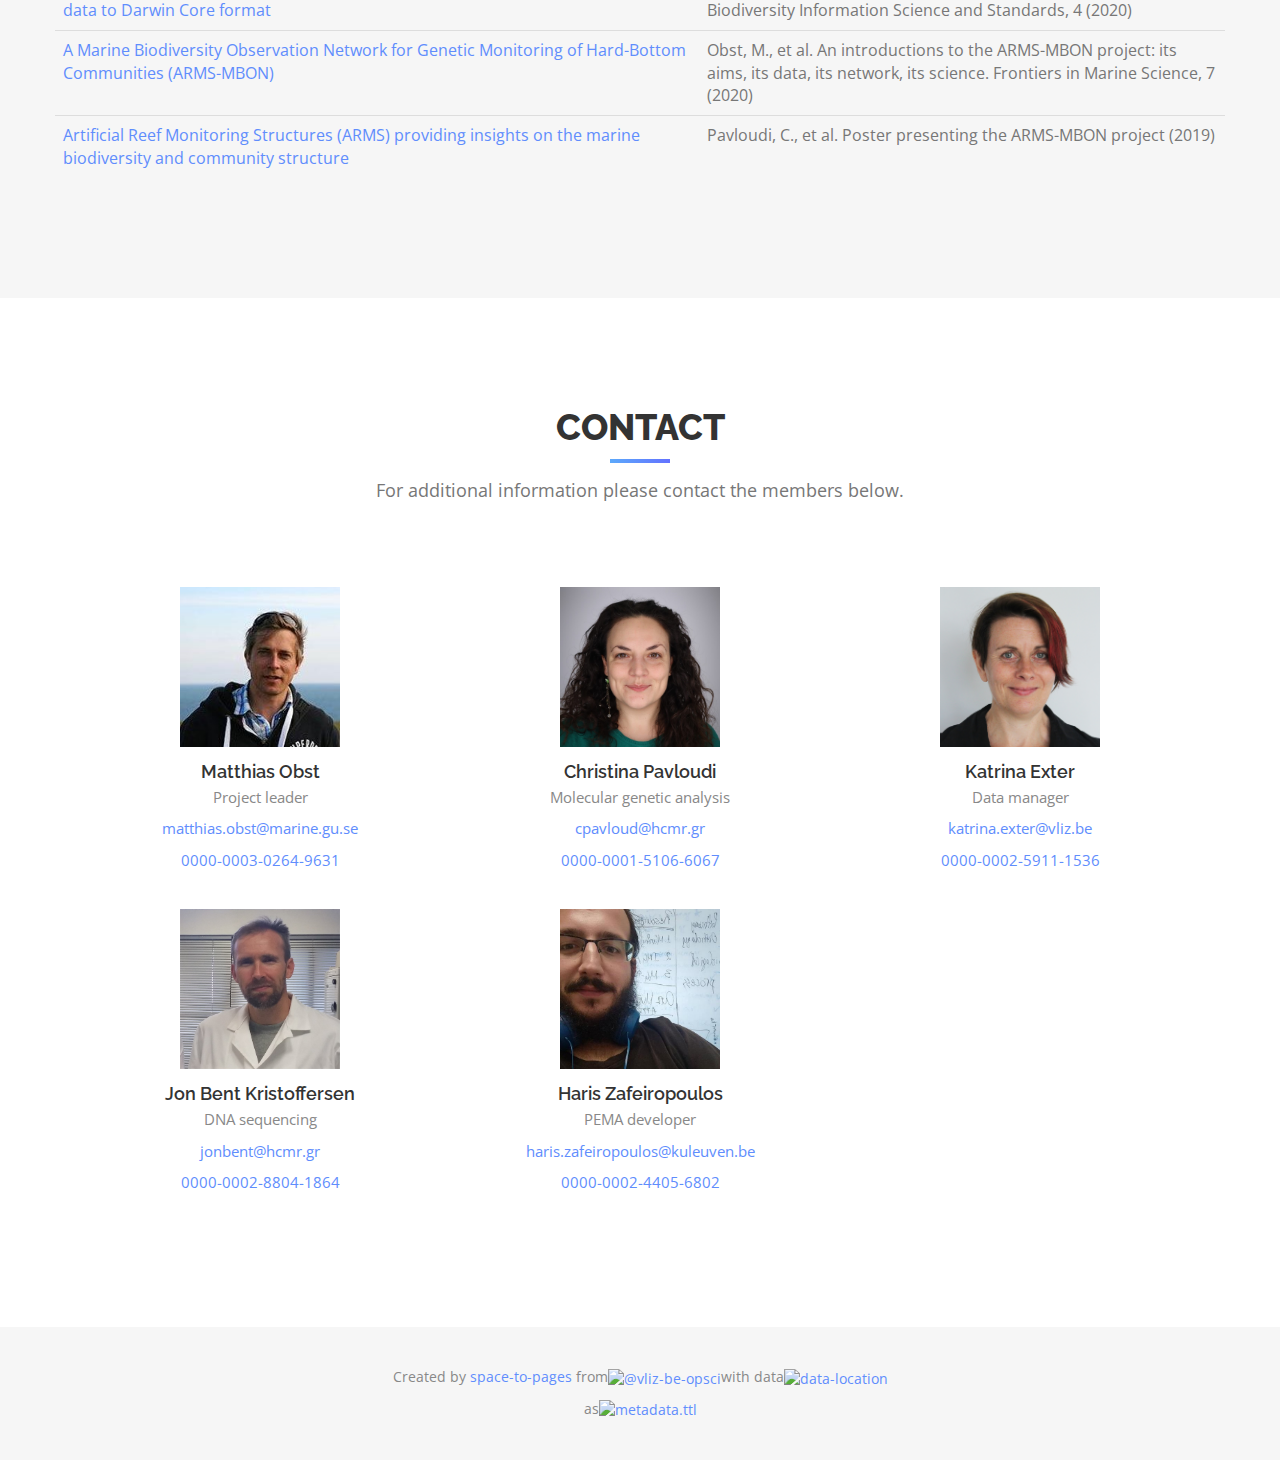
==== commit f939a29d: "deploy: 18e876144f2066e3374a92c99a9cd188d84210b3" ====
--- a/index.html
+++ b/index.html
@@ -1 +1 @@
-<head><meta charset="utf-8"/><meta name="viewport" content="width=device-width,initial-scale=1"/><link rel="shortcut icon" href="img/favicon.ico" type="image/x-icon"/><link rel="apple-touch-icon" href="img/apple-touch-icon.png"/><link rel="apple-touch-icon" sizes="72x72" href="img/apple-touch-icon-72x72.png"/><link rel="apple-touch-icon" sizes="114x114" href="img/apple-touch-icon-114x114.png"/><link rel="stylesheet" href="css/bootstrap.css"/><link rel="stylesheet" href="fonts/font-awesome/css/font-awesome.css"/><link rel="stylesheet" href="css/style.css"/><link rel="stylesheet" href="css/nivo-lightbox/nivo-lightbox.css"/><link rel="stylesheet" href="css/nivo-lightbox/default.css"/><link href="https://fonts.googleapis.com/css?family=Open+Sans:300,400,600,700" rel="stylesheet"/><link href="https://fonts.googleapis.com/css?family=Lato:400,700" rel="stylesheet"/><link href="https://fonts.googleapis.com/css?family=Raleway:300,400,500,600,700,800,900" rel="stylesheet"/><title>Autonomous Reef Monitoring System</title><meta name="description" content=""/><meta name="author" content="@cedricdcc"/><script defer="defer" src="./static/js/main.936cc26a.js"></script><link href="./static/css/main.f7b01852.css" rel="stylesheet"><link href=./metadata.ttl rel=describedby type=text/turtle/></head><body id="page-top" data-spy="scroll" data-target=".navbar-fixed-top"><div id="root"></div><script type="text/javascript" src="js/jquery.1.11.1.js"></script><script type="text/javascript" src="js/bootstrap.js"></script></body>+<head><meta charset="utf-8"/><meta name="viewport" content="width=device-width,initial-scale=1"/><link rel="shortcut icon" href="img/favicon.ico" type="image/x-icon"/><link rel="apple-touch-icon" href="img/apple-touch-icon.png"/><link rel="apple-touch-icon" sizes="72x72" href="img/apple-touch-icon-72x72.png"/><link rel="apple-touch-icon" sizes="114x114" href="img/apple-touch-icon-114x114.png"/><link rel="stylesheet" href="css/bootstrap.css"/><link rel="stylesheet" href="fonts/font-awesome/css/font-awesome.css"/><link rel="stylesheet" href="css/style.css"/><link rel="stylesheet" href="css/nivo-lightbox/nivo-lightbox.css"/><link rel="stylesheet" href="css/nivo-lightbox/default.css"/><link href="https://fonts.googleapis.com/css?family=Open+Sans:300,400,600,700" rel="stylesheet"/><link href="https://fonts.googleapis.com/css?family=Lato:400,700" rel="stylesheet"/><link href="https://fonts.googleapis.com/css?family=Raleway:300,400,500,600,700,800,900" rel="stylesheet"/><title>Autonomous Reef Monitoring System</title><meta name="description" content=""/><meta name="author" content="@cedricdcc"/><script defer="defer" src="./static/js/main.abf3b939.js"></script><link href="./static/css/main.f7b01852.css" rel="stylesheet"><link href=./metadata.ttl rel=describedby type=text/turtle/></head><body id="page-top" data-spy="scroll" data-target=".navbar-fixed-top"><div id="root"></div><script type="text/javascript" src="js/jquery.1.11.1.js"></script><script type="text/javascript" src="js/bootstrap.js"></script></body>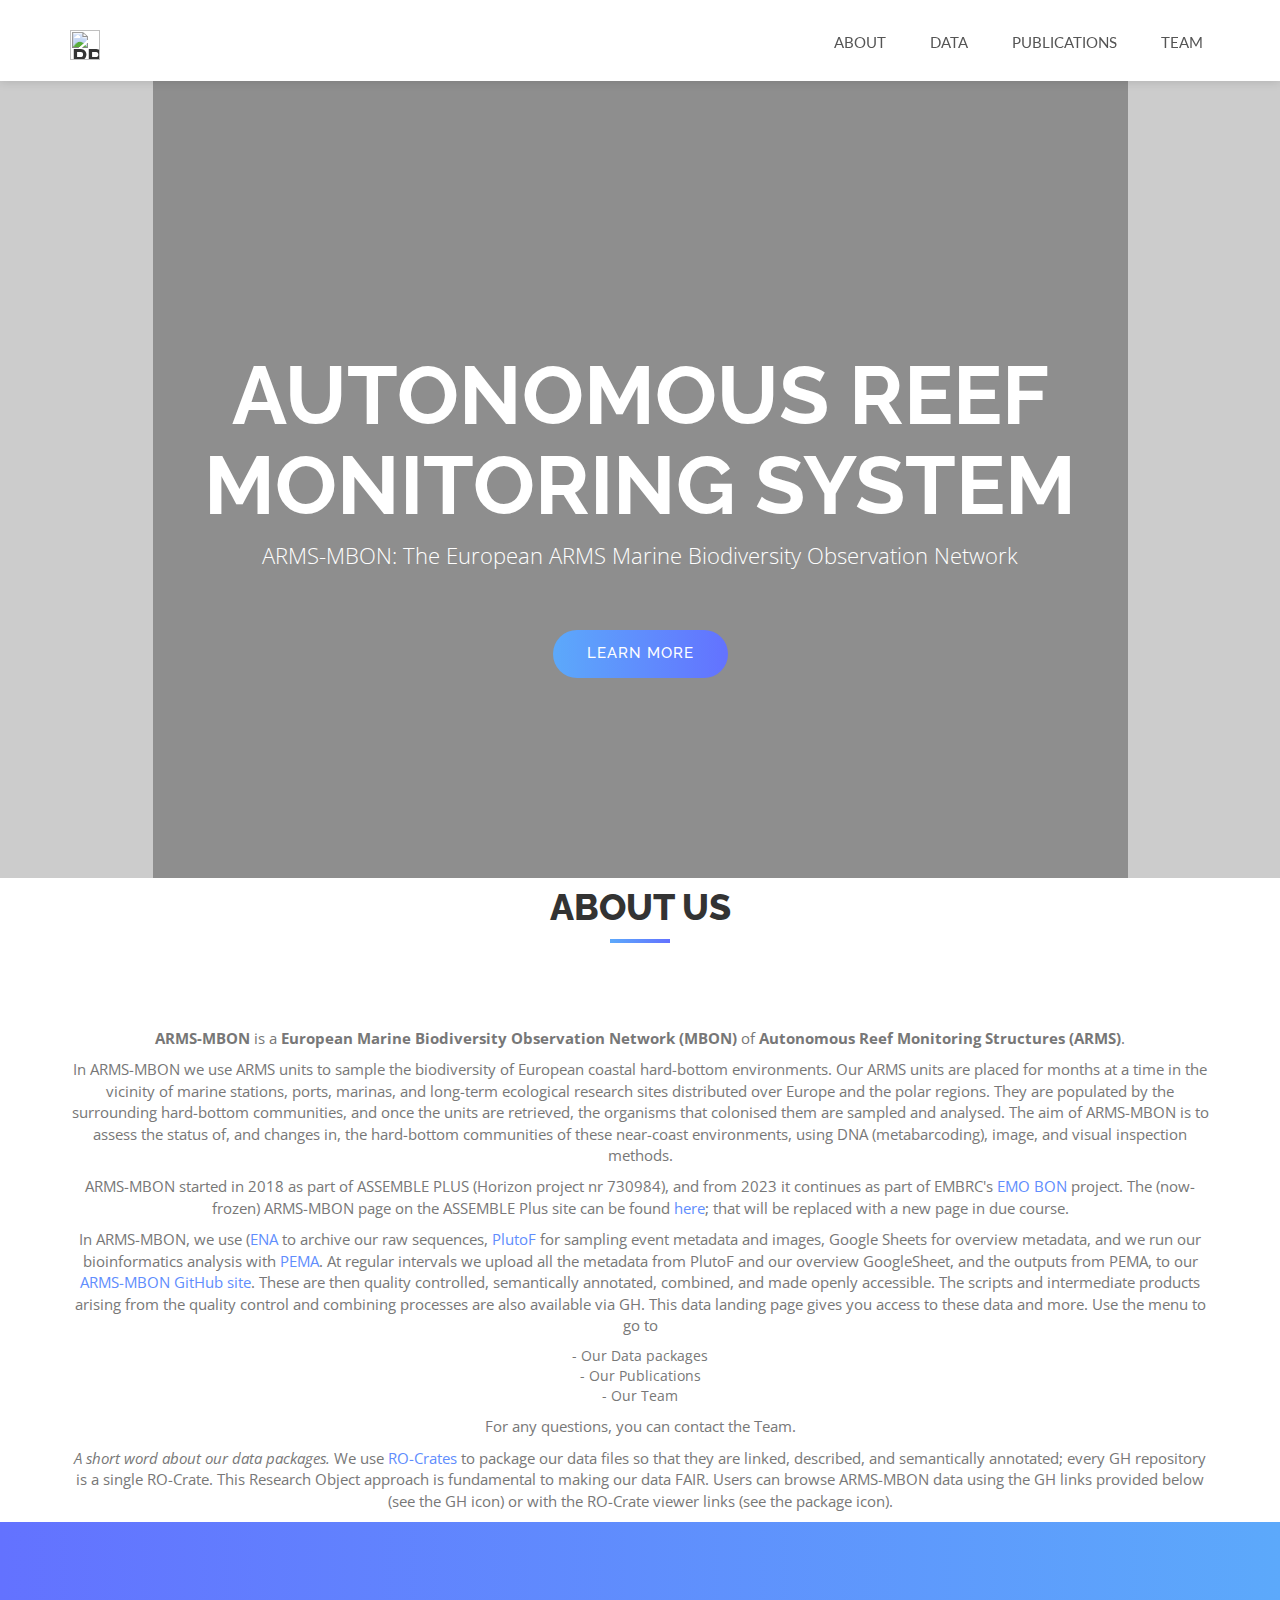
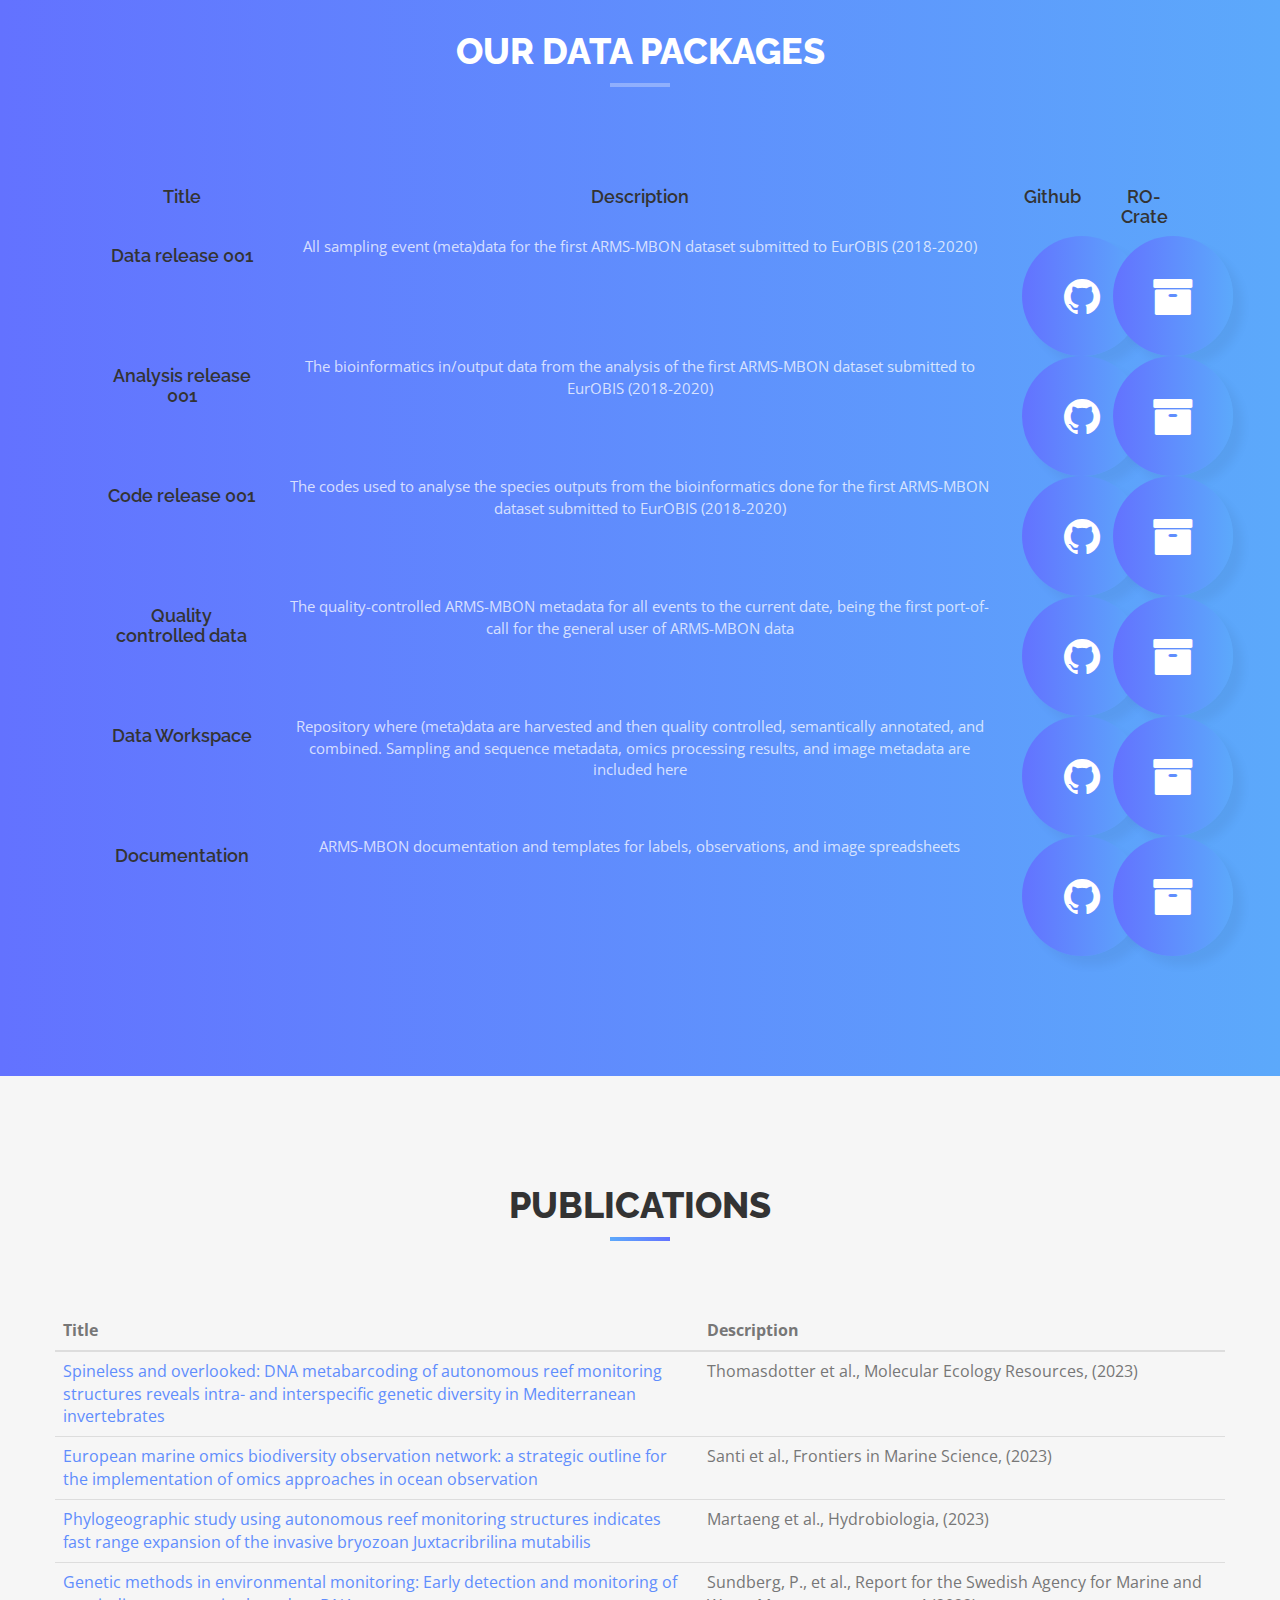
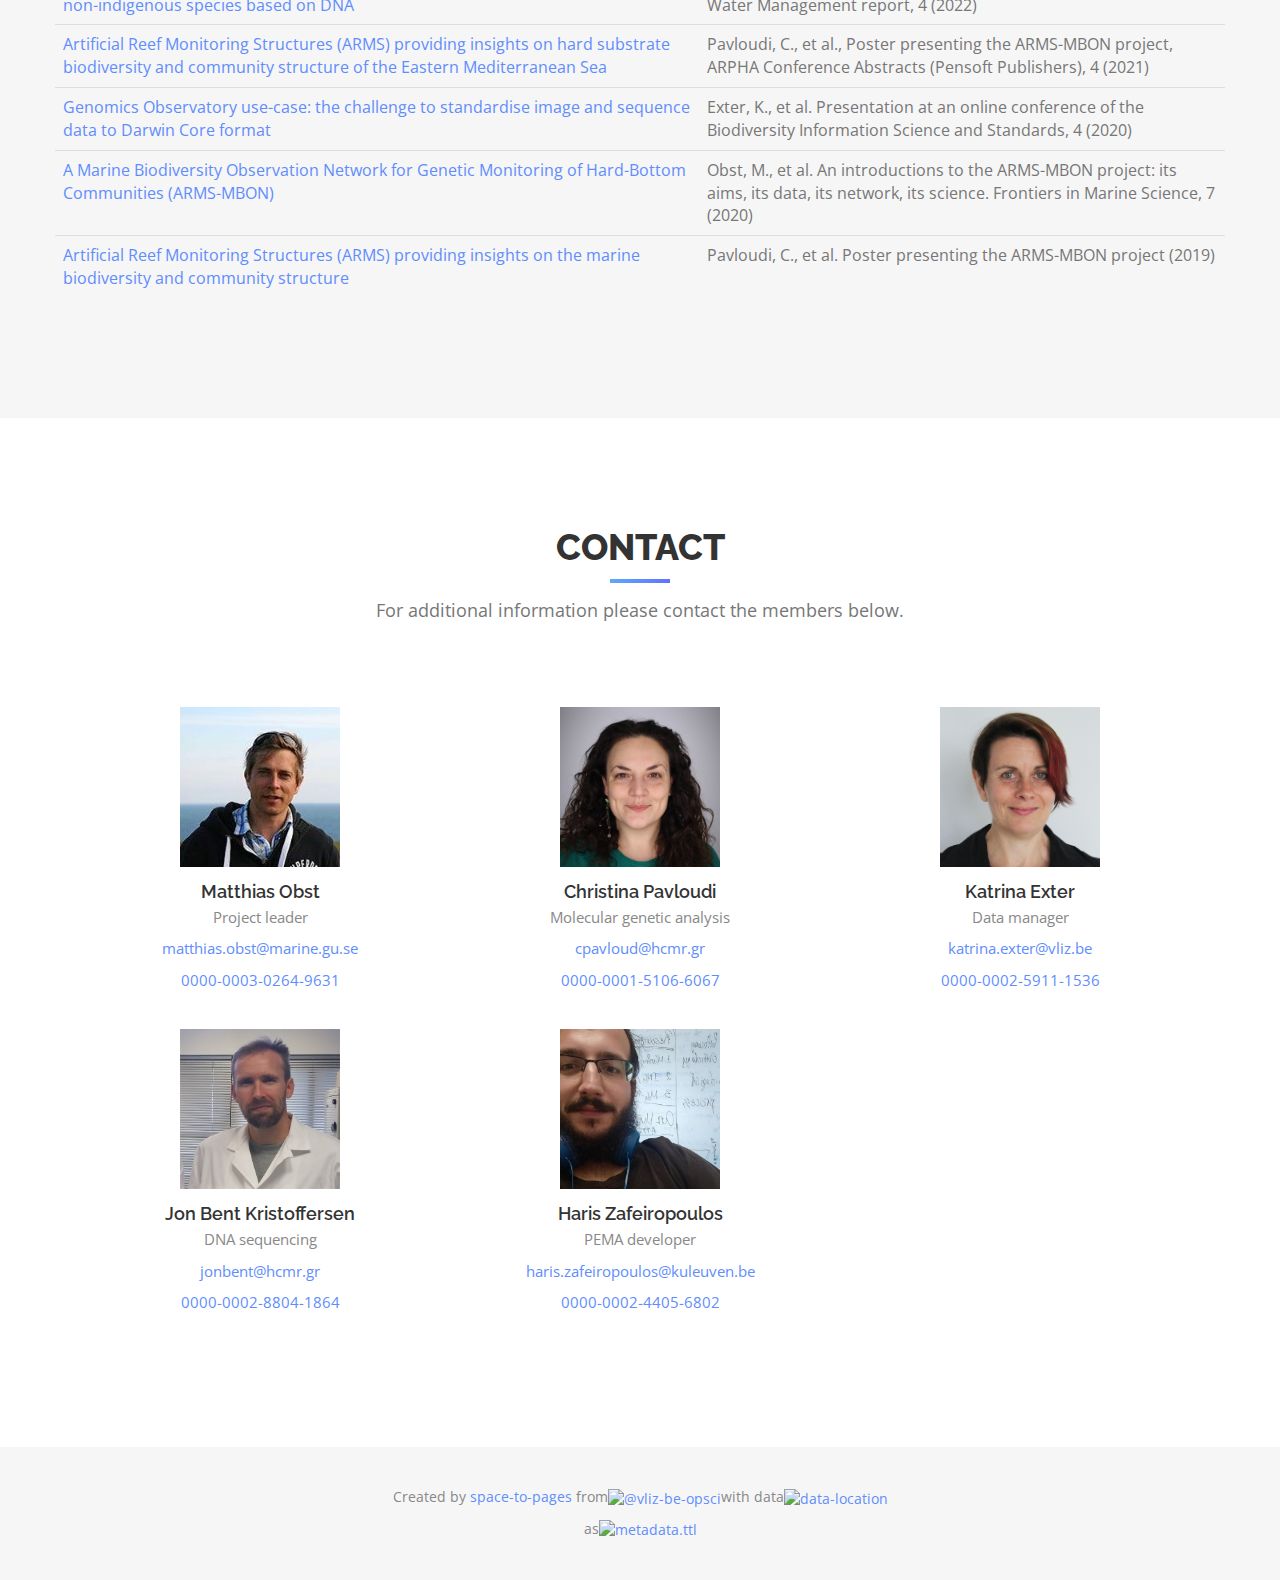
==== commit eb791741: "deploy: fa95985d713e97359ed6855003621f3d55d8c972" ====
--- a/index.html
+++ b/index.html
@@ -1 +1 @@
-<head><meta charset="utf-8"/><meta name="viewport" content="width=device-width,initial-scale=1"/><link rel="shortcut icon" href="img/favicon.ico" type="image/x-icon"/><link rel="apple-touch-icon" href="img/apple-touch-icon.png"/><link rel="apple-touch-icon" sizes="72x72" href="img/apple-touch-icon-72x72.png"/><link rel="apple-touch-icon" sizes="114x114" href="img/apple-touch-icon-114x114.png"/><link rel="stylesheet" href="css/bootstrap.css"/><link rel="stylesheet" href="fonts/font-awesome/css/font-awesome.css"/><link rel="stylesheet" href="css/style.css"/><link rel="stylesheet" href="css/nivo-lightbox/nivo-lightbox.css"/><link rel="stylesheet" href="css/nivo-lightbox/default.css"/><link href="https://fonts.googleapis.com/css?family=Open+Sans:300,400,600,700" rel="stylesheet"/><link href="https://fonts.googleapis.com/css?family=Lato:400,700" rel="stylesheet"/><link href="https://fonts.googleapis.com/css?family=Raleway:300,400,500,600,700,800,900" rel="stylesheet"/><title>Autonomous Reef Monitoring System</title><meta name="description" content=""/><meta name="author" content="@cedricdcc"/><script defer="defer" src="./static/js/main.abf3b939.js"></script><link href="./static/css/main.f7b01852.css" rel="stylesheet"><link href=./metadata.ttl rel=describedby type=text/turtle/></head><body id="page-top" data-spy="scroll" data-target=".navbar-fixed-top"><div id="root"></div><script type="text/javascript" src="js/jquery.1.11.1.js"></script><script type="text/javascript" src="js/bootstrap.js"></script></body>+<head><meta charset="utf-8"/><meta name="viewport" content="width=device-width,initial-scale=1"/><link rel="shortcut icon" href="img/favicon.ico" type="image/x-icon"/><link rel="apple-touch-icon" href="img/apple-touch-icon.png"/><link rel="apple-touch-icon" sizes="72x72" href="img/apple-touch-icon-72x72.png"/><link rel="apple-touch-icon" sizes="114x114" href="img/apple-touch-icon-114x114.png"/><link rel="stylesheet" href="css/bootstrap.css"/><link rel="stylesheet" href="fonts/font-awesome/css/font-awesome.css"/><link rel="stylesheet" href="css/style.css"/><link rel="stylesheet" href="css/nivo-lightbox/nivo-lightbox.css"/><link rel="stylesheet" href="css/nivo-lightbox/default.css"/><link href="https://fonts.googleapis.com/css?family=Open+Sans:300,400,600,700" rel="stylesheet"/><link href="https://fonts.googleapis.com/css?family=Lato:400,700" rel="stylesheet"/><link href="https://fonts.googleapis.com/css?family=Raleway:300,400,500,600,700,800,900" rel="stylesheet"/><title>Autonomous Reef Monitoring System</title><meta name="description" content=""/><meta name="author" content="@cedricdcc"/><script defer="defer" src="./static/js/main.312c3f99.js"></script><link href="./static/css/main.f7b01852.css" rel="stylesheet"><link href=./metadata.ttl rel=describedby type=text/turtle/></head><body id="page-top" data-spy="scroll" data-target=".navbar-fixed-top"><div id="root"></div><script type="text/javascript" src="js/jquery.1.11.1.js"></script><script type="text/javascript" src="js/bootstrap.js"></script></body>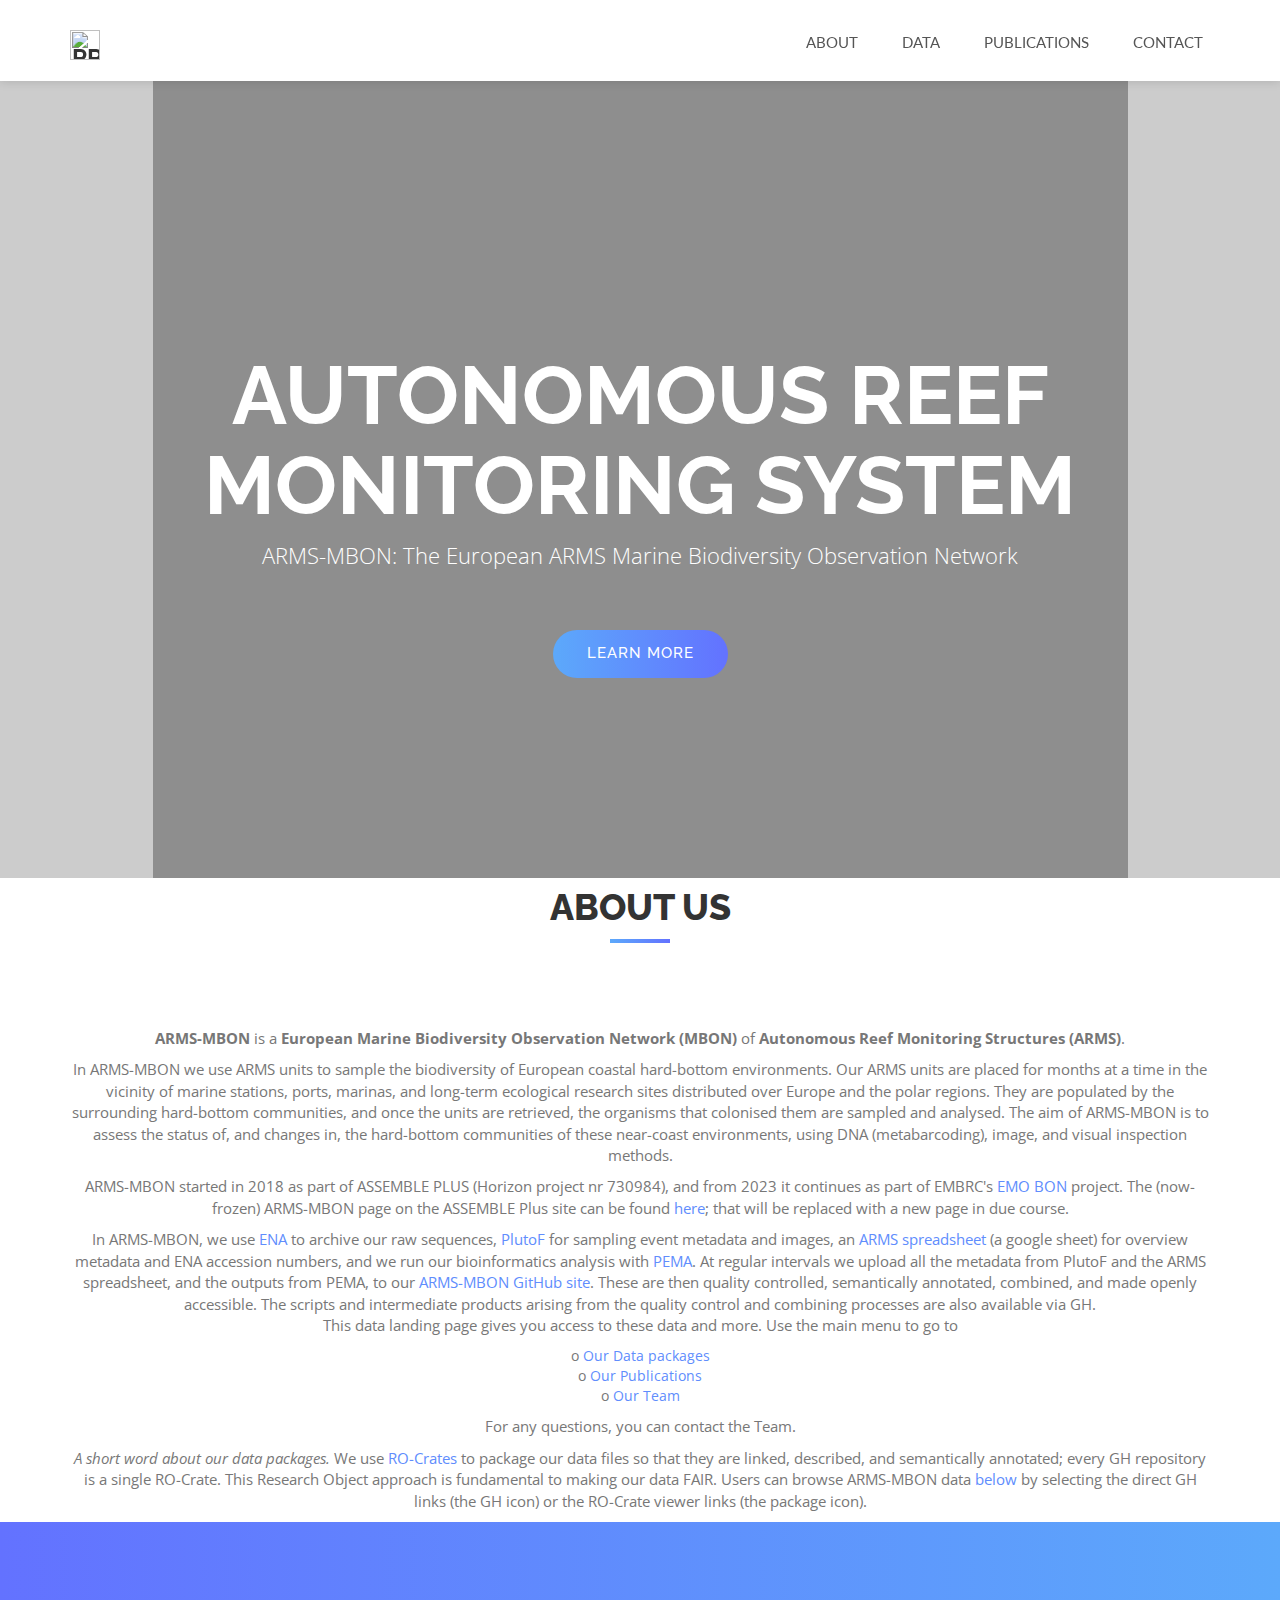
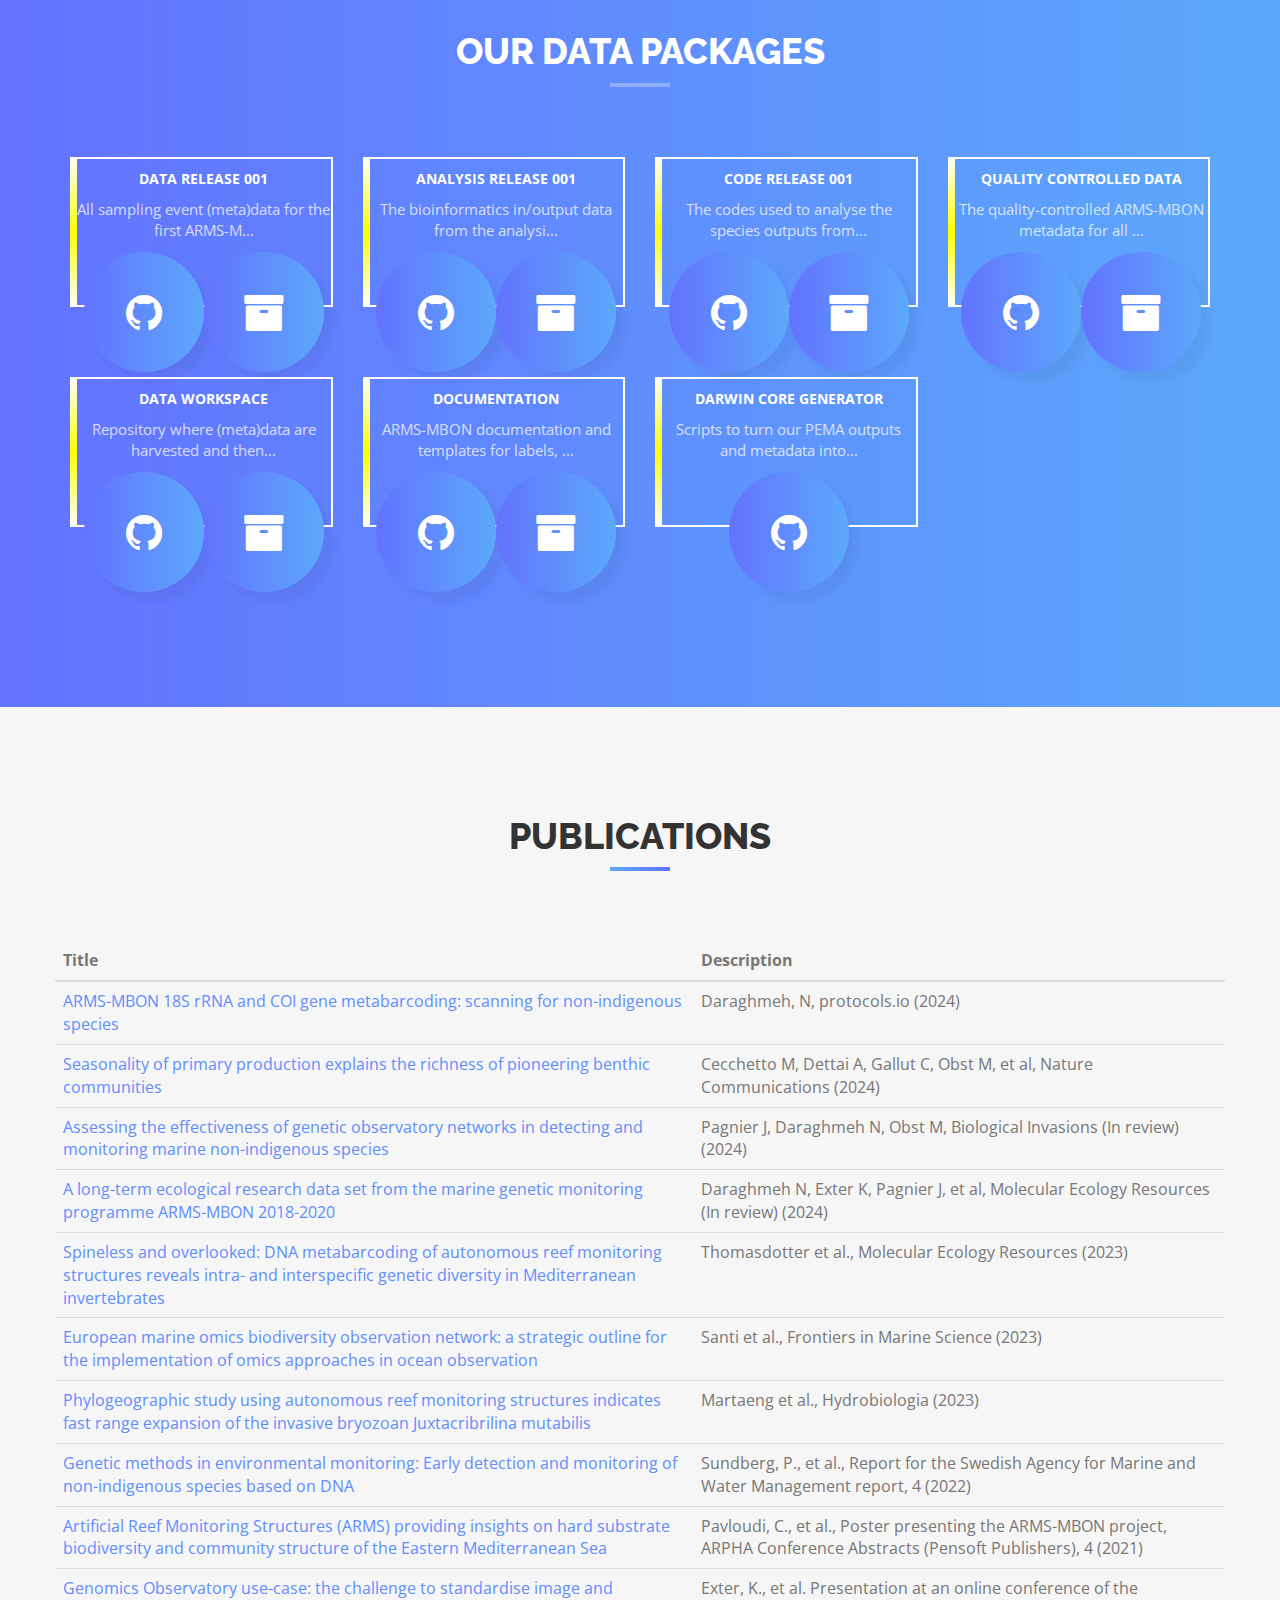
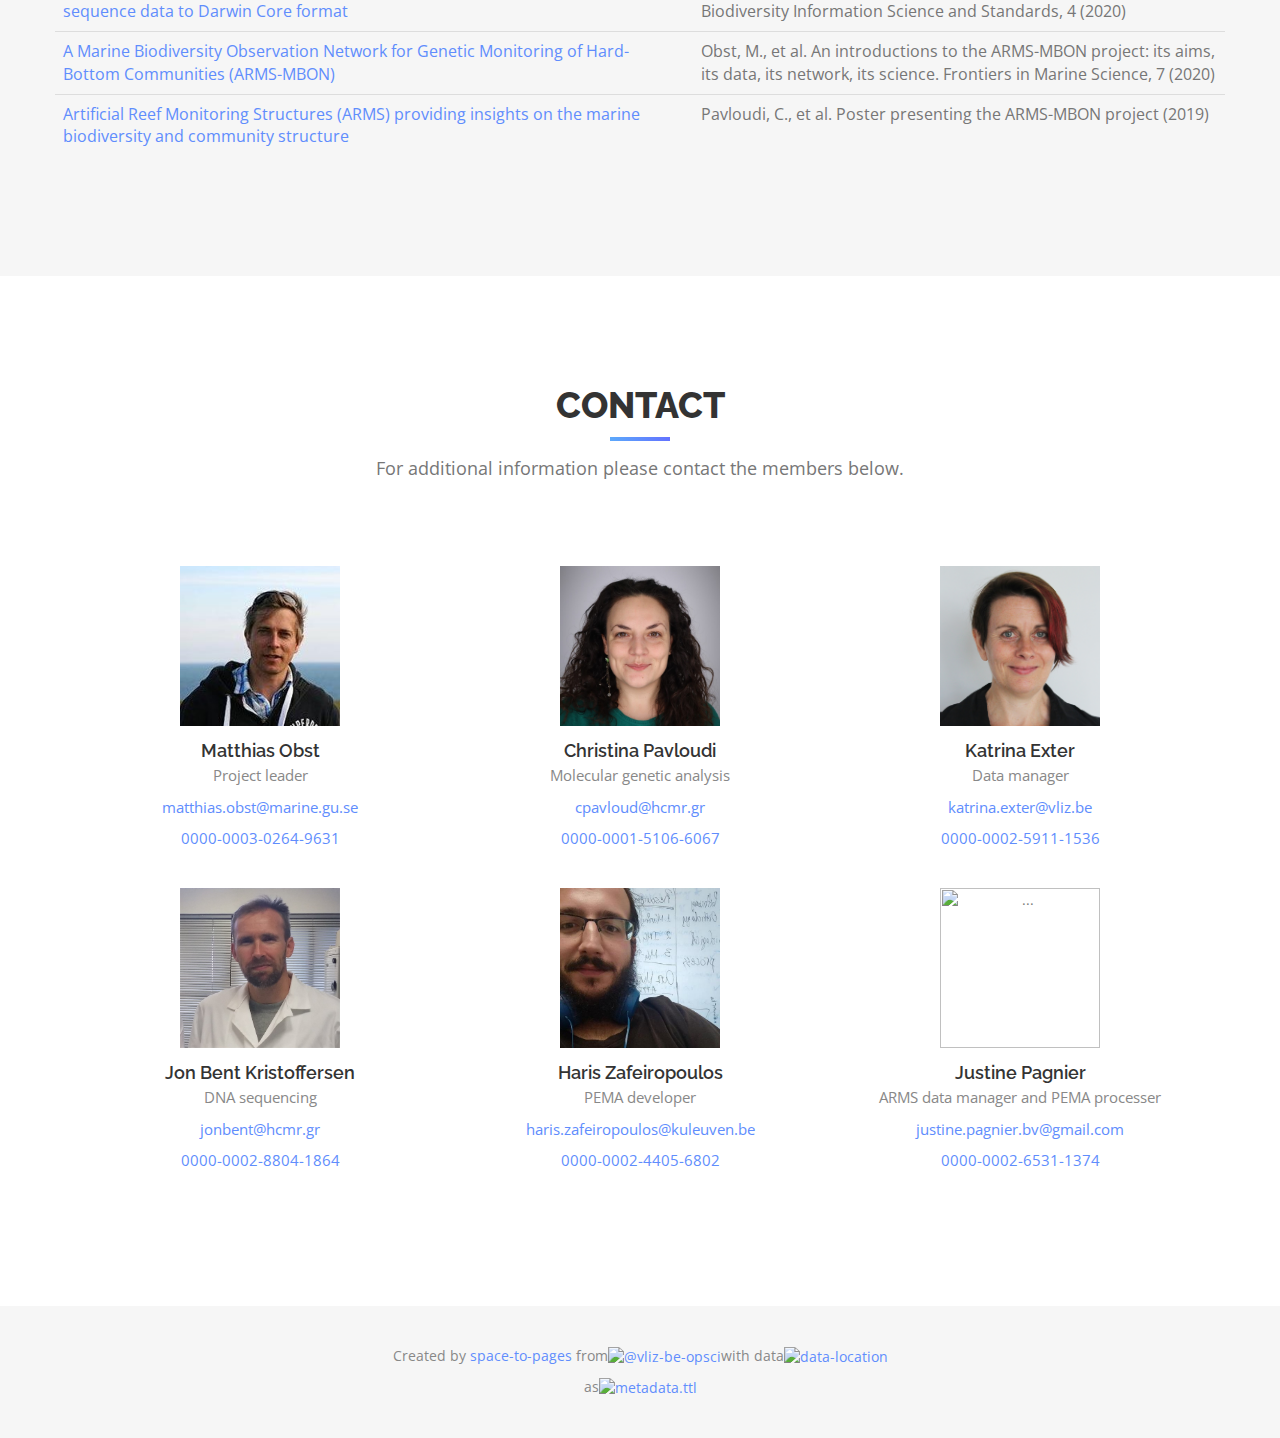
==== commit b39375aa: "deploy: 0820189a7964304ba4e55909f8596170edeae6bb" ====
--- a/index.html
+++ b/index.html
@@ -1 +1 @@
-<head><meta charset="utf-8"/><meta name="viewport" content="width=device-width,initial-scale=1"/><link rel="shortcut icon" href="img/favicon.ico" type="image/x-icon"/><link rel="apple-touch-icon" href="img/apple-touch-icon.png"/><link rel="apple-touch-icon" sizes="72x72" href="img/apple-touch-icon-72x72.png"/><link rel="apple-touch-icon" sizes="114x114" href="img/apple-touch-icon-114x114.png"/><link rel="stylesheet" href="css/bootstrap.css"/><link rel="stylesheet" href="fonts/font-awesome/css/font-awesome.css"/><link rel="stylesheet" href="css/style.css"/><link rel="stylesheet" href="css/nivo-lightbox/nivo-lightbox.css"/><link rel="stylesheet" href="css/nivo-lightbox/default.css"/><link href="https://fonts.googleapis.com/css?family=Open+Sans:300,400,600,700" rel="stylesheet"/><link href="https://fonts.googleapis.com/css?family=Lato:400,700" rel="stylesheet"/><link href="https://fonts.googleapis.com/css?family=Raleway:300,400,500,600,700,800,900" rel="stylesheet"/><title>Autonomous Reef Monitoring System</title><meta name="description" content=""/><meta name="author" content="@cedricdcc"/><script defer="defer" src="./static/js/main.312c3f99.js"></script><link href="./static/css/main.f7b01852.css" rel="stylesheet"><link href=./metadata.ttl rel=describedby type=text/turtle/></head><body id="page-top" data-spy="scroll" data-target=".navbar-fixed-top"><div id="root"></div><script type="text/javascript" src="js/jquery.1.11.1.js"></script><script type="text/javascript" src="js/bootstrap.js"></script></body>+<head><meta charset="utf-8"/><meta name="viewport" content="width=device-width,initial-scale=1"/><link rel="shortcut icon" href="img/favicon.ico" type="image/x-icon"/><link rel="apple-touch-icon" href="img/apple-touch-icon.png"/><link rel="apple-touch-icon" sizes="72x72" href="img/apple-touch-icon-72x72.png"/><link rel="apple-touch-icon" sizes="114x114" href="img/apple-touch-icon-114x114.png"/><link rel="stylesheet" href="css/bootstrap.css"/><link rel="stylesheet" href="fonts/font-awesome/css/font-awesome.css"/><link rel="stylesheet" href="css/style.css"/><link rel="stylesheet" href="css/nivo-lightbox/nivo-lightbox.css"/><link rel="stylesheet" href="css/nivo-lightbox/default.css"/><link href="https://fonts.googleapis.com/css?family=Open+Sans:300,400,600,700" rel="stylesheet"/><link href="https://fonts.googleapis.com/css?family=Lato:400,700" rel="stylesheet"/><link href="https://fonts.googleapis.com/css?family=Raleway:300,400,500,600,700,800,900" rel="stylesheet"/><title>Autonomous Reef Monitoring System</title><meta name="description" content=""/><meta name="author" content="@cedricdcc"/><script defer="defer" src="./static/js/main.418733eb.js"></script><link href="./static/css/main.f7b01852.css" rel="stylesheet"><link href="./metadata.ttl" rel="describedby" type="text/turtle"></head><body id="page-top" data-spy="scroll" data-target=".navbar-fixed-top"><div id="root"></div><script type="text/javascript" src="js/jquery.1.11.1.js"></script><script type="text/javascript" src="js/bootstrap.js"></script></body>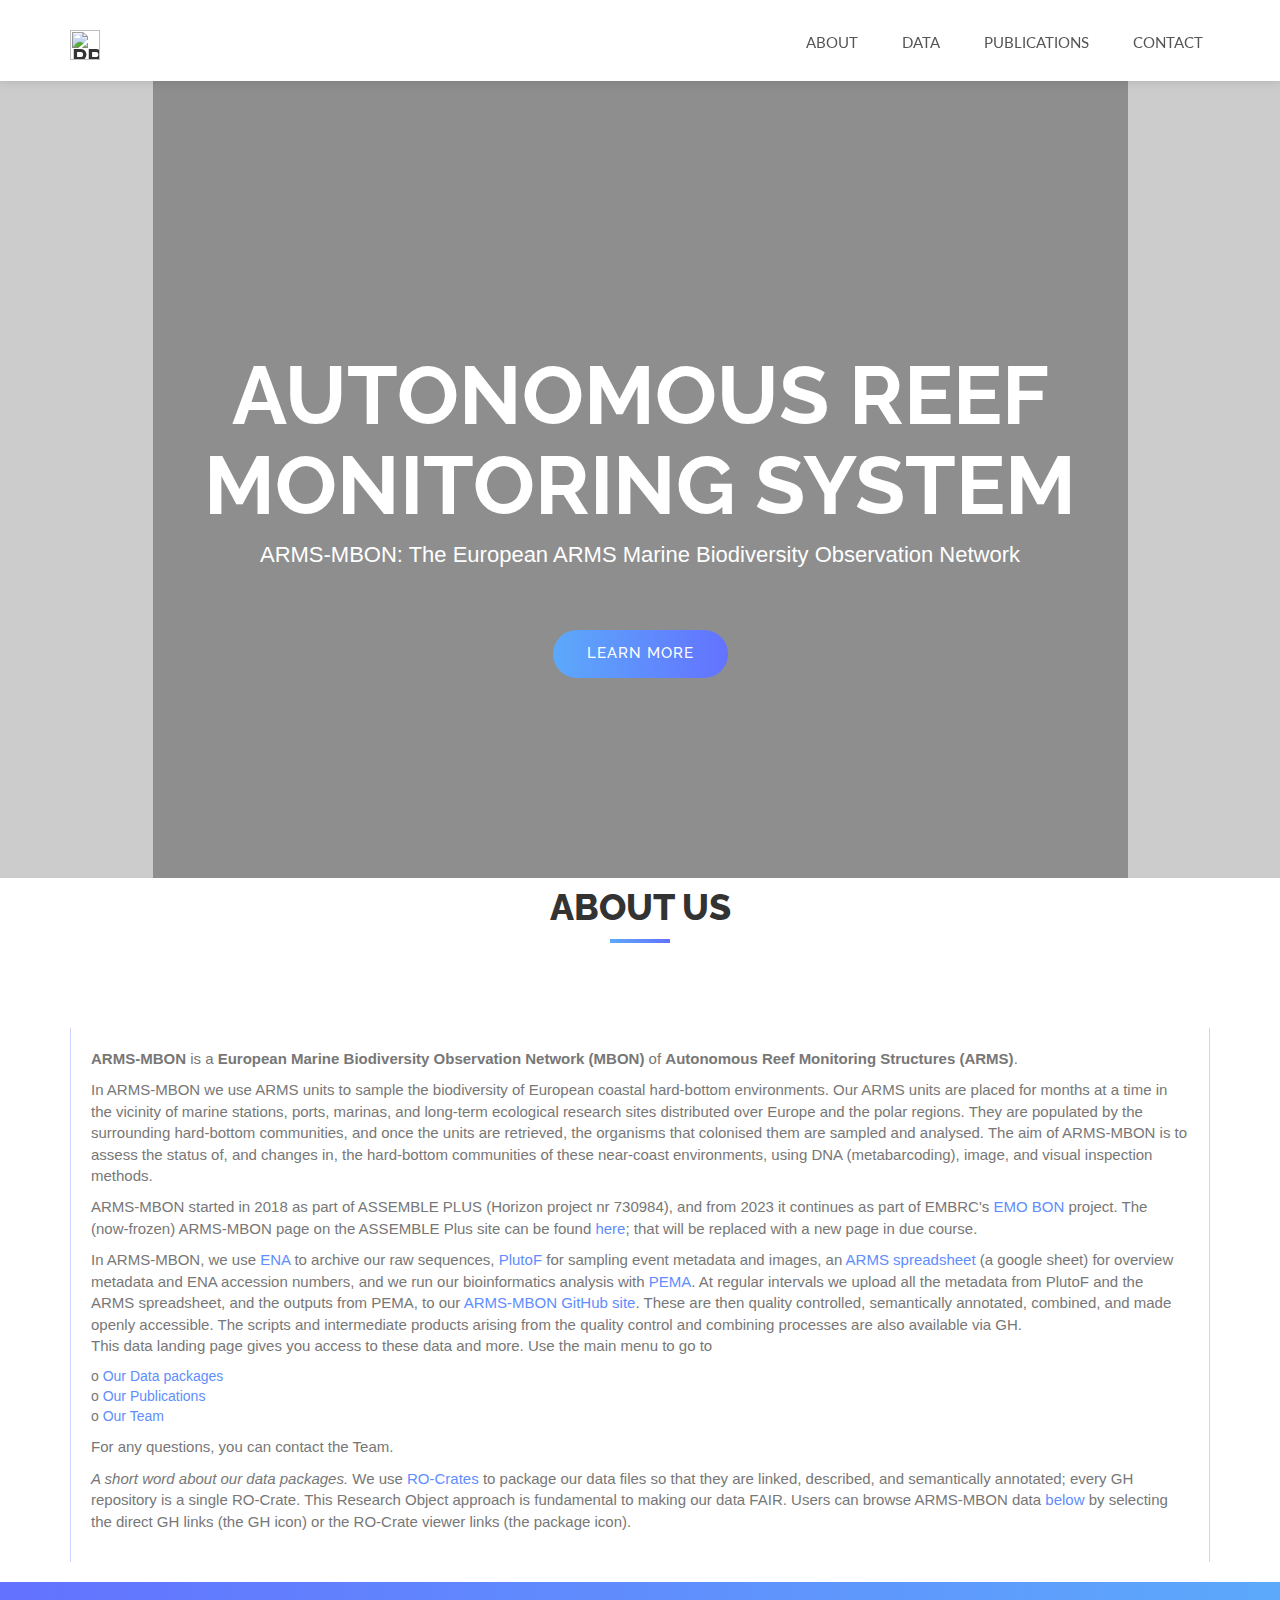
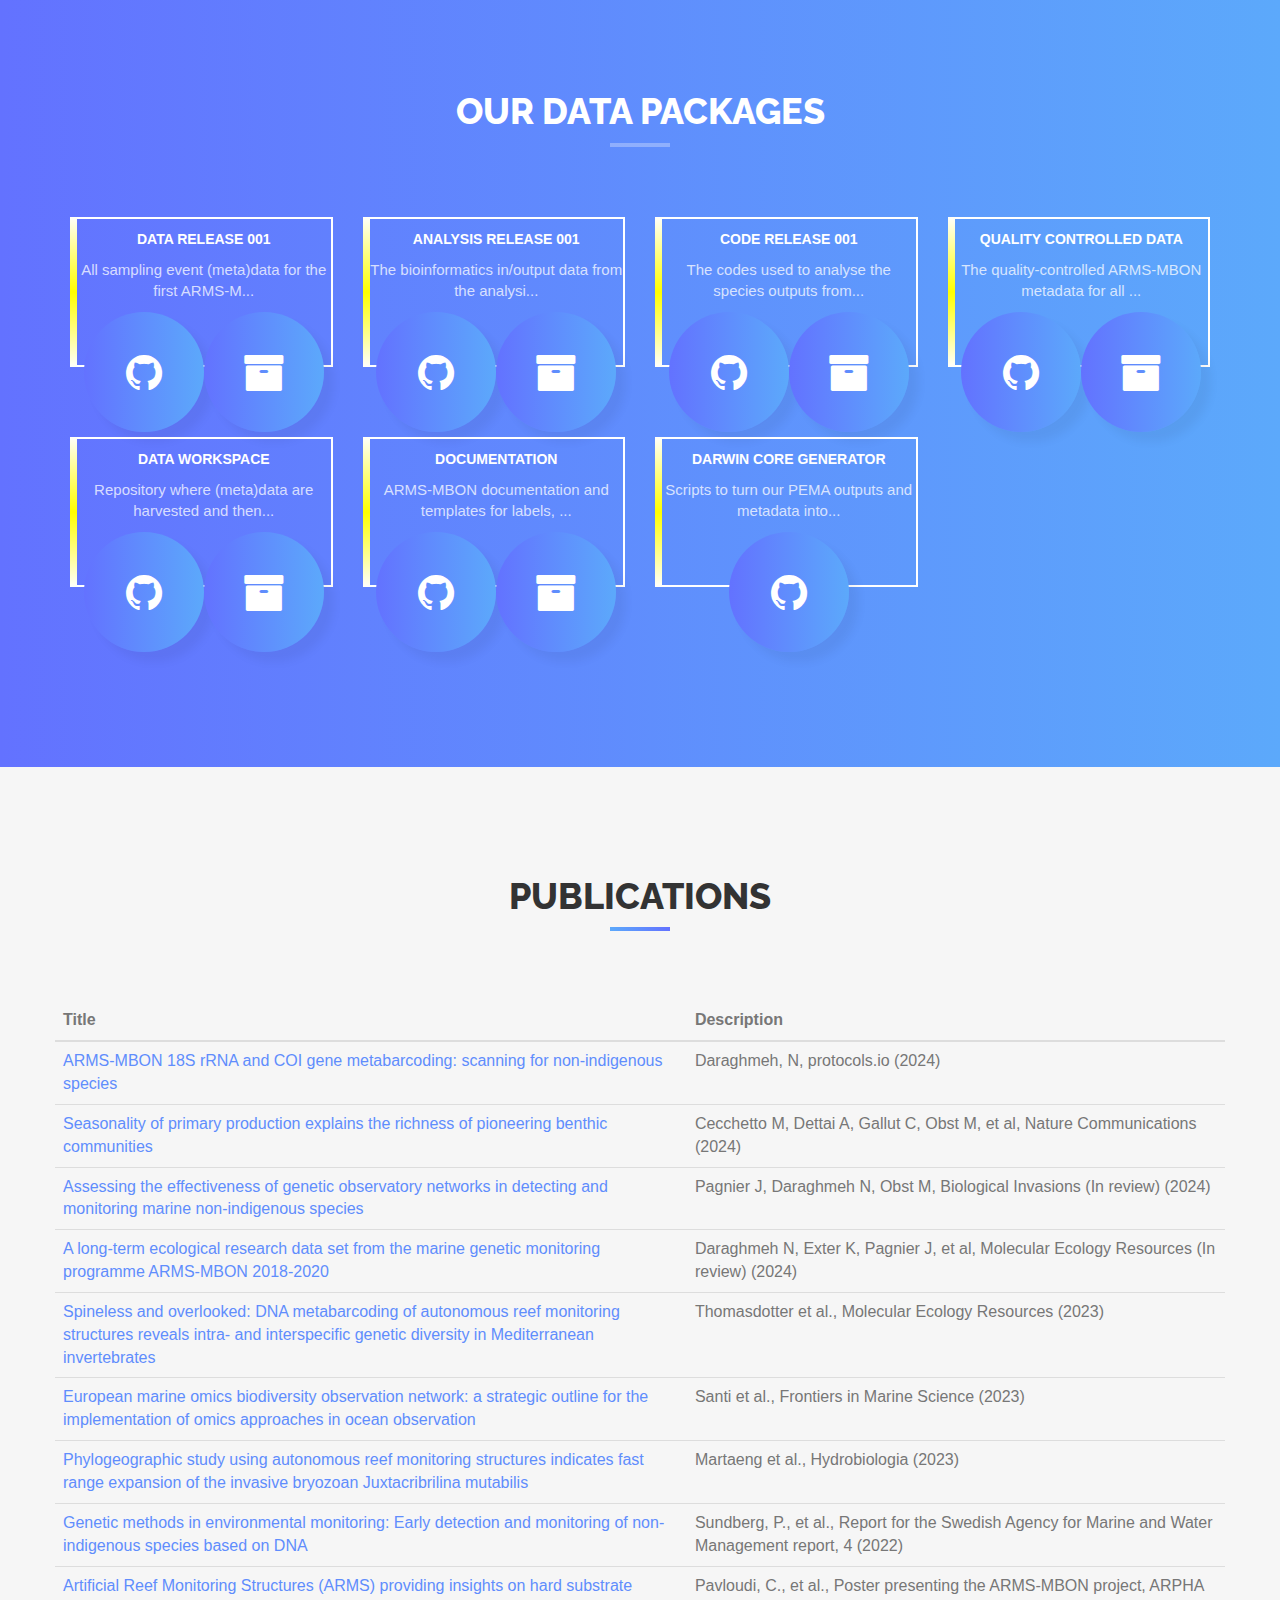
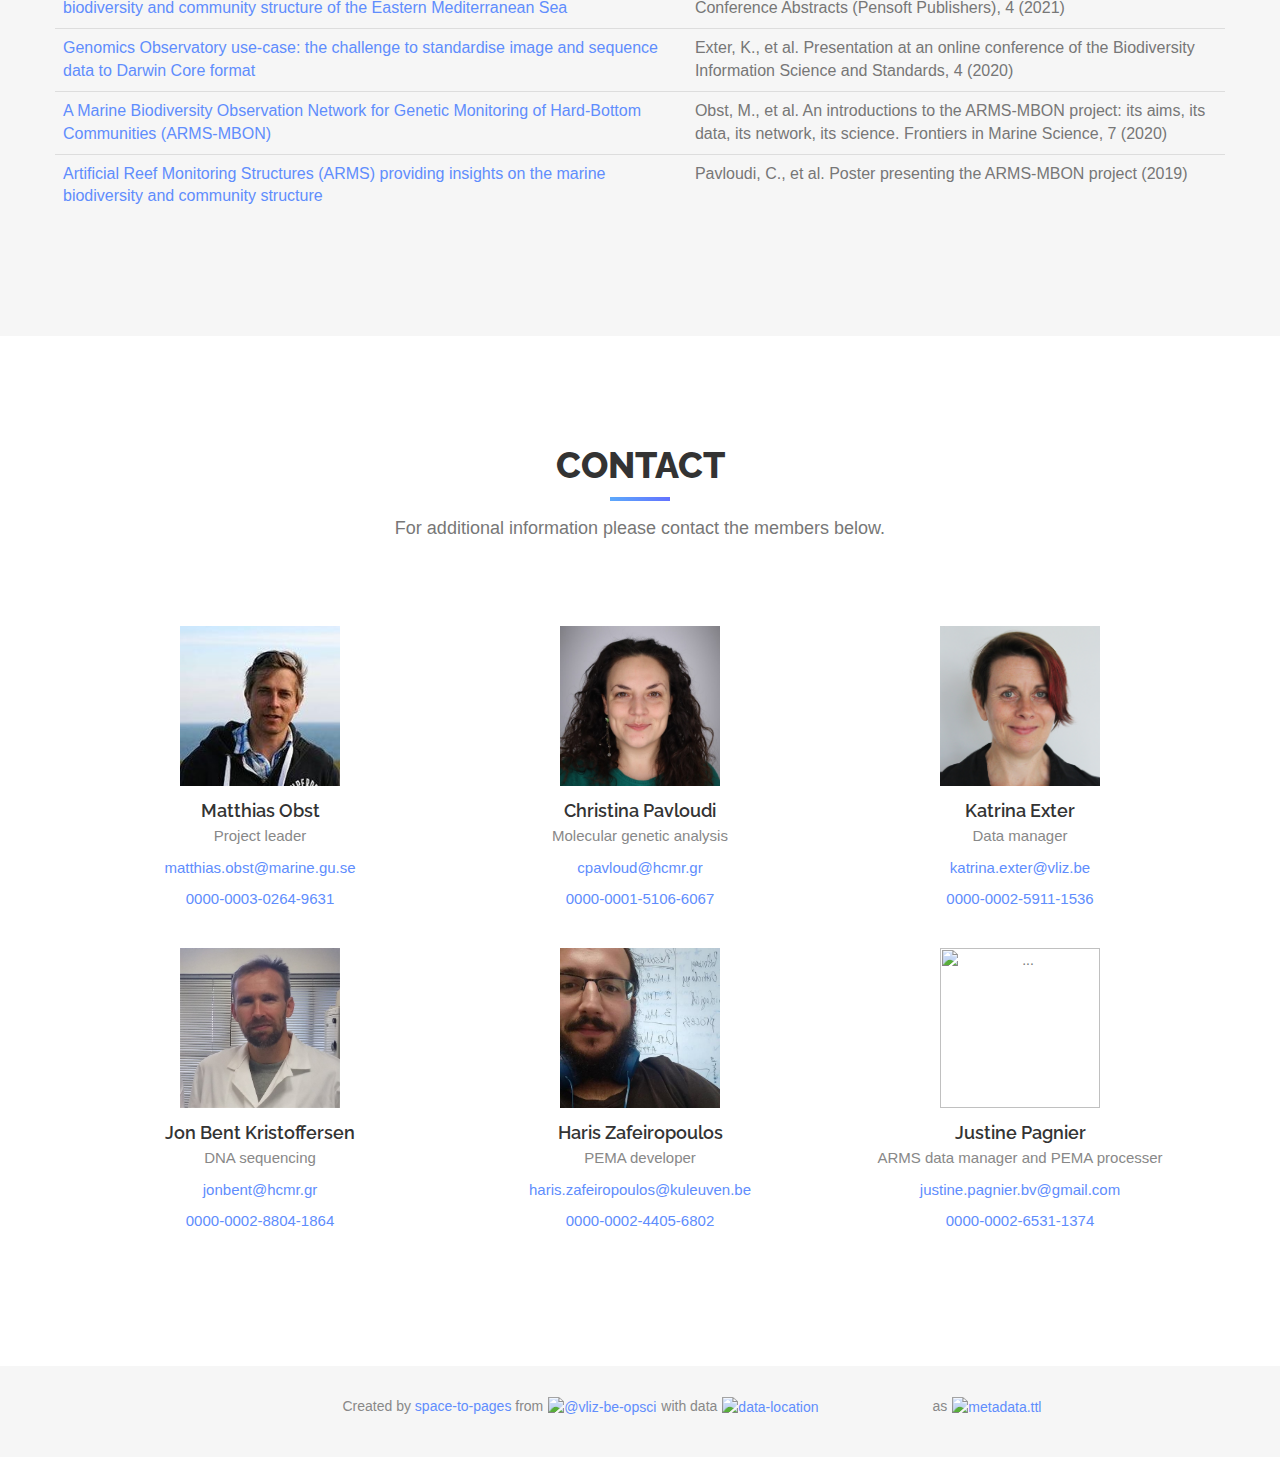
==== commit e7a8885d: "deploy: cba01cdf1d28a5f16c5752c754f87574720d640e" ====
--- a/index.html
+++ b/index.html
@@ -1 +1 @@
-<head><meta charset="utf-8"/><meta name="viewport" content="width=device-width,initial-scale=1"/><link rel="shortcut icon" href="img/favicon.ico" type="image/x-icon"/><link rel="apple-touch-icon" href="img/apple-touch-icon.png"/><link rel="apple-touch-icon" sizes="72x72" href="img/apple-touch-icon-72x72.png"/><link rel="apple-touch-icon" sizes="114x114" href="img/apple-touch-icon-114x114.png"/><link rel="stylesheet" href="css/bootstrap.css"/><link rel="stylesheet" href="fonts/font-awesome/css/font-awesome.css"/><link rel="stylesheet" href="css/style.css"/><link rel="stylesheet" href="css/nivo-lightbox/nivo-lightbox.css"/><link rel="stylesheet" href="css/nivo-lightbox/default.css"/><link href="https://fonts.googleapis.com/css?family=Open+Sans:300,400,600,700" rel="stylesheet"/><link href="https://fonts.googleapis.com/css?family=Lato:400,700" rel="stylesheet"/><link href="https://fonts.googleapis.com/css?family=Raleway:300,400,500,600,700,800,900" rel="stylesheet"/><title>Autonomous Reef Monitoring System</title><meta name="description" content=""/><meta name="author" content="@cedricdcc"/><script defer="defer" src="./static/js/main.418733eb.js"></script><link href="./static/css/main.f7b01852.css" rel="stylesheet"><link href="./metadata.ttl" rel="describedby" type="text/turtle"></head><body id="page-top" data-spy="scroll" data-target=".navbar-fixed-top"><div id="root"></div><script type="text/javascript" src="js/jquery.1.11.1.js"></script><script type="text/javascript" src="js/bootstrap.js"></script></body>+<head><meta charset="utf-8"/><meta name="viewport" content="width=device-width,initial-scale=1"/><link rel="shortcut icon" href="img/favicon.ico" type="image/x-icon"/><link rel="apple-touch-icon" href="img/apple-touch-icon.png"/><link rel="apple-touch-icon" sizes="72x72" href="img/apple-touch-icon-72x72.png"/><link rel="apple-touch-icon" sizes="114x114" href="img/apple-touch-icon-114x114.png"/><link rel="stylesheet" href="css/bootstrap.css"/><link rel="stylesheet" href="fonts/font-awesome/css/font-awesome.css"/><link rel="stylesheet" href="css/style.css"/><link rel="stylesheet" href="css/nivo-lightbox/nivo-lightbox.css"/><link rel="stylesheet" href="css/nivo-lightbox/default.css"/><link href="https://fonts.googleapis.com/css?family=Open+Sans:300,400,600,700" rel="stylesheet"/><link href="https://fonts.googleapis.com/css?family=Lato:400,700" rel="stylesheet"/><link href="https://fonts.googleapis.com/css?family=Raleway:300,400,500,600,700,800,900" rel="stylesheet"/><title>Autonomous Reef Monitoring System</title><meta name="description" content=""/><meta name="author" content="@cedricdcc"/><script defer="defer" src="./static/js/main.a472ea3f.js"></script><link href="./static/css/main.e732fabe.css" rel="stylesheet"><link href="./metadata.ttl" rel="describedby" type="text/turtle"></head><body id="page-top" data-spy="scroll" data-target=".navbar-fixed-top"><div id="root"></div><script type="text/javascript" src="js/jquery.1.11.1.js"></script><script type="text/javascript" src="js/bootstrap.js"></script></body>--- a/static/css/main.e732fabe.css
+++ b/static/css/main.e732fabe.css
@@ -0,0 +1,2 @@
+body{-webkit-font-smoothing:antialiased;-moz-osx-font-smoothing:grayscale;font-family:-apple-system,BlinkMacSystemFont,Segoe UI,Roboto,Oxygen,Ubuntu,Cantarell,Fira Sans,Droid Sans,Helvetica Neue,sans-serif;margin:0}code{font-family:source-code-pro,Menlo,Monaco,Consolas,Courier New,monospace}.react-resizable{position:relative}.react-resizable-handle{background-image:url([data-uri]);background-origin:content-box;background-position:100% 100%;background-repeat:no-repeat;box-sizing:border-box;height:20px;padding:0 3px 3px 0;position:absolute;width:20px}.react-resizable-handle-sw{bottom:0;cursor:sw-resize;left:0;transform:rotate(90deg)}.react-resizable-handle-se{bottom:0;cursor:se-resize;right:0}.react-resizable-handle-nw{cursor:nw-resize;left:0;top:0;transform:rotate(180deg)}.react-resizable-handle-ne{cursor:ne-resize;right:0;top:0;transform:rotate(270deg)}.react-resizable-handle-e,.react-resizable-handle-w{cursor:ew-resize;margin-top:-10px;top:50%}.react-resizable-handle-w{left:0;transform:rotate(135deg)}.react-resizable-handle-e{right:0;transform:rotate(315deg)}.react-resizable-handle-n,.react-resizable-handle-s{cursor:ns-resize;left:50%;margin-left:-10px}.react-resizable-handle-n{top:0;transform:rotate(225deg)}.react-resizable-handle-s{bottom:0;transform:rotate(45deg)}@media screen and (max-width:400px){#profiles{padding:20px}#about,#contact,#crates,#footer,#profiles,#publications,#team{width:111%}#portfolio{width:110%}}.markdownStyle{border:1px solid #6372ff50;border-radius:0 0 4px 4px;border-top:none;white-space:pre-wrap}.markdownStyle,.markdownStyleAboutUs{display:block;margin-bottom:20px;padding:20px;text-align:left}.markdownStyleAboutUs{border:1px solid #6372ff50;border-bottom:none;border-top:none}@keyframes slideDown{0%{max-height:0;opacity:0}to{max-height:100%;opacity:1}}.collapsible{background-color:#6372ff50;border:none;border-radius:4px 4px 0 0;color:#444;cursor:pointer;font-size:15px;outline:none;padding:18px;text-align:left;width:100%}.align-right{text-align:right}.fileitem{border:1px solid #bbb;border-radius:4px;column-count:2;margin:20px;padding:10px}.fileitem_direct_child{border-radius:4px;padding:.2rem}.fileitem_direct_child:hover{background-color:#6372ff50}.react-icons{color:#6372ff;font-size:4rem;margin:1.6rem}.react-icons:hover{animation:iconGrow .3s ease-in-out forwards;color:#000}.cratecard:hover>i{animation:iconGrow 1s ease-in-out infinite alternate}.flexrow{display:flex;flex-direction:row;flex-wrap:wrap;justify-content:space-around}.footer_logo{height:auto;margin-left:5px;margin-right:5px;max-height:20px;object-fit:contain}@keyframes iconGrow{0%{transform:scale(1)}to{transform:scale(1.2)}}
+/*# sourceMappingURL=main.e732fabe.css.map*/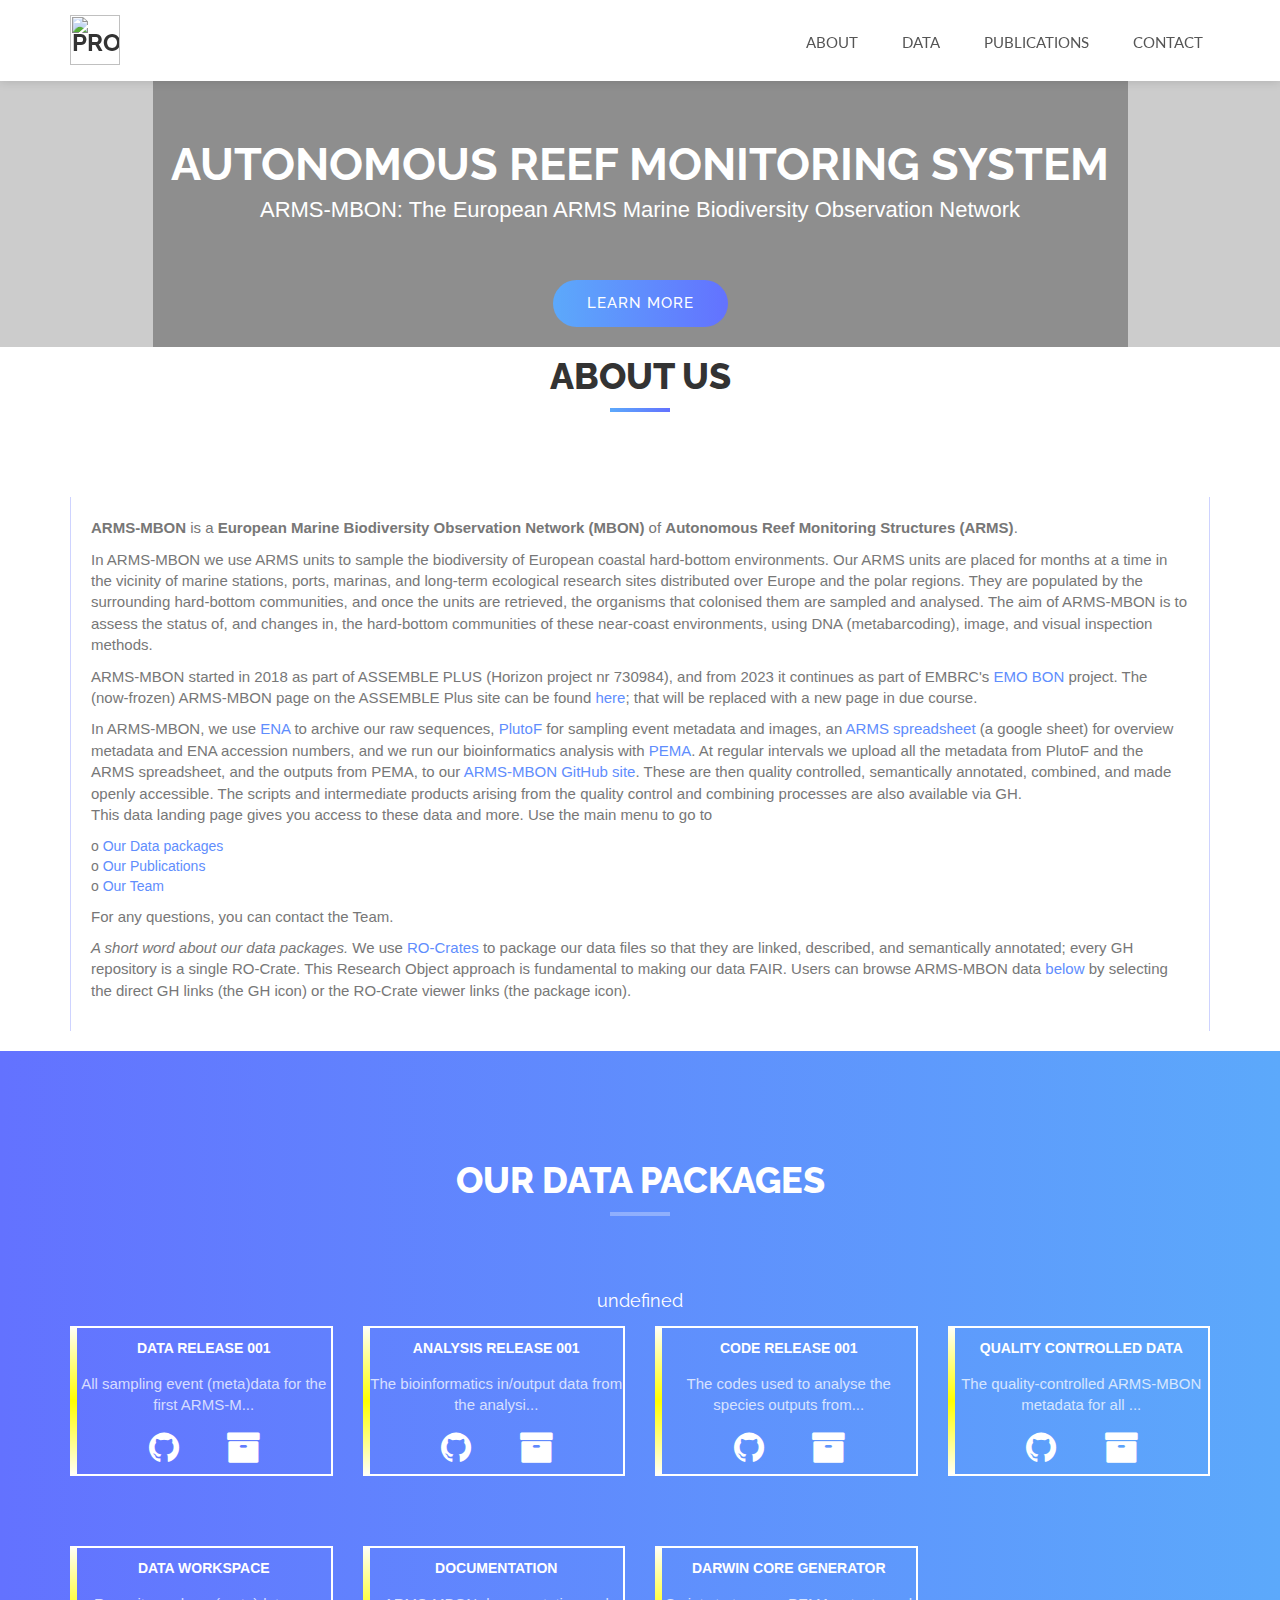
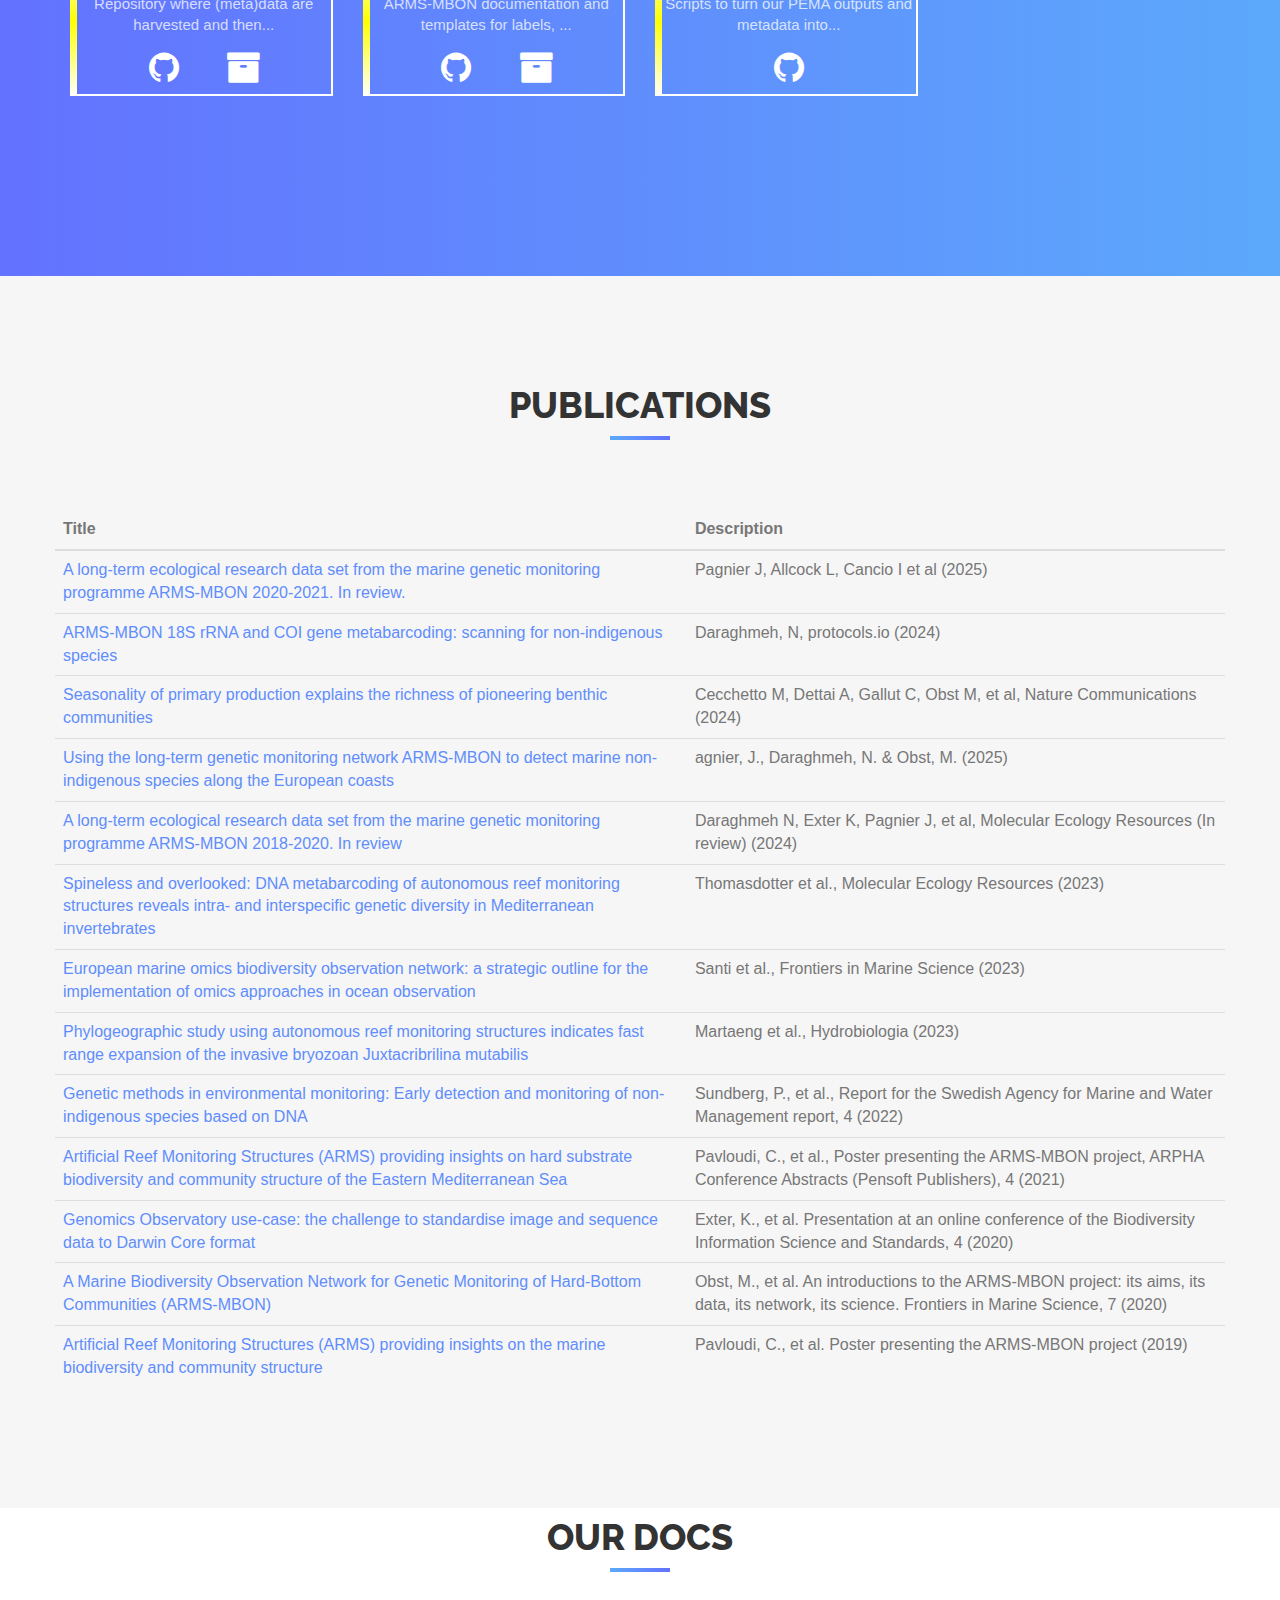
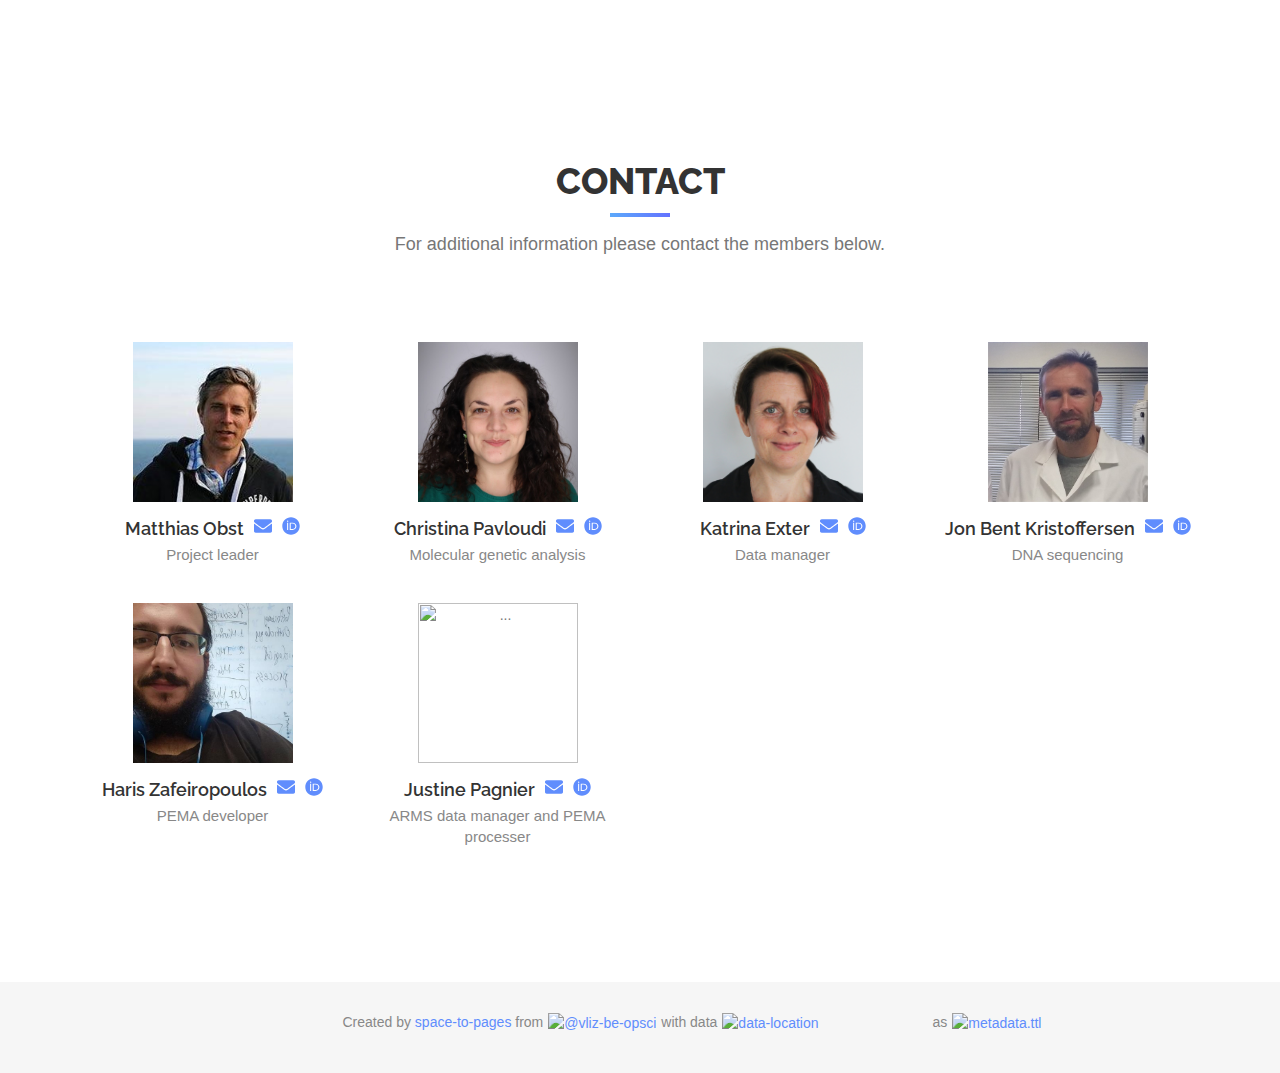
==== commit ae683db7: "deploy: 7fffaead134e863df001b7c30d309c4f0f96782a" ====
--- a/index.html
+++ b/index.html
@@ -1 +1 @@
-<head><meta charset="utf-8"/><meta name="viewport" content="width=device-width,initial-scale=1"/><link rel="shortcut icon" href="img/favicon.ico" type="image/x-icon"/><link rel="apple-touch-icon" href="img/apple-touch-icon.png"/><link rel="apple-touch-icon" sizes="72x72" href="img/apple-touch-icon-72x72.png"/><link rel="apple-touch-icon" sizes="114x114" href="img/apple-touch-icon-114x114.png"/><link rel="stylesheet" href="css/bootstrap.css"/><link rel="stylesheet" href="fonts/font-awesome/css/font-awesome.css"/><link rel="stylesheet" href="css/style.css"/><link rel="stylesheet" href="css/nivo-lightbox/nivo-lightbox.css"/><link rel="stylesheet" href="css/nivo-lightbox/default.css"/><link href="https://fonts.googleapis.com/css?family=Open+Sans:300,400,600,700" rel="stylesheet"/><link href="https://fonts.googleapis.com/css?family=Lato:400,700" rel="stylesheet"/><link href="https://fonts.googleapis.com/css?family=Raleway:300,400,500,600,700,800,900" rel="stylesheet"/><title>Autonomous Reef Monitoring System</title><meta name="description" content=""/><meta name="author" content="@cedricdcc"/><script defer="defer" src="./static/js/main.a472ea3f.js"></script><link href="./static/css/main.e732fabe.css" rel="stylesheet"><link href="./metadata.ttl" rel="describedby" type="text/turtle"></head><body id="page-top" data-spy="scroll" data-target=".navbar-fixed-top"><div id="root"></div><script type="text/javascript" src="js/jquery.1.11.1.js"></script><script type="text/javascript" src="js/bootstrap.js"></script></body>+<head><meta charset="utf-8"/><meta name="viewport" content="width=device-width,initial-scale=1"/><link rel="shortcut icon" href="img/favicon.ico" type="image/x-icon"/><link rel="apple-touch-icon" href="img/apple-touch-icon.png"/><link rel="apple-touch-icon" sizes="72x72" href="img/apple-touch-icon-72x72.png"/><link rel="apple-touch-icon" sizes="114x114" href="img/apple-touch-icon-114x114.png"/><link rel="stylesheet" href="css/bootstrap.css"/><link rel="stylesheet" href="fonts/font-awesome/css/font-awesome.css"/><link rel="stylesheet" href="css/style.css"/><link rel="stylesheet" href="css/nivo-lightbox/nivo-lightbox.css"/><link rel="stylesheet" href="css/nivo-lightbox/default.css"/><link href="https://fonts.googleapis.com/css?family=Open+Sans:300,400,600,700" rel="stylesheet"/><link href="https://fonts.googleapis.com/css?family=Lato:400,700" rel="stylesheet"/><link href="https://fonts.googleapis.com/css?family=Raleway:300,400,500,600,700,800,900" rel="stylesheet"/><title>Autonomous Reef Monitoring System</title><meta name="description" content=""/><meta name="author" content="@cedricdcc"/><script defer="defer" src="main.bundle.js"></script><script defer="defer" src="navigation.bundle.js"></script><link href="static/css/main.e732fabe.css" rel="stylesheet"><link href="./metadata.ttl" rel="describedby" type="text/turtle"></head><body id="page-top" data-spy="scroll" data-target=".navbar-fixed-top"><div id="root"></div><script type="text/javascript" src="js/jquery.1.11.1.js"></script><script type="text/javascript" src="js/bootstrap.js"></script></body>--- a/css/style.css
+++ b/css/style.css
@@ -219,7 +219,7 @@
 .intro h1 {
   font-family: "Raleway", sans-serif;
   color: #fff;
-  font-size: 82px;
+  font-size: 45px;
   font-weight: 700;
   text-transform: uppercase;
   margin-top: 0;
@@ -233,13 +233,13 @@
   color: #fff;
   font-size: 22px;
   font-weight: 300;
-  line-height: 30px;
+  line-height: 20px;
   margin: 0 auto;
   margin-bottom: 60px;
 }
 header .intro-text {
-  padding-top: 350px;
-  padding-bottom: 200px;
+  padding-top: 140px;
+  padding-bottom: 20px;
   text-align: center;
 }
 /* profiles Section */
@@ -328,22 +328,24 @@
   left: 50%;
 }
 #crates i.fa {
-  font-size: 42px;
-  width: 120px;
-  height: 120px;
-  padding: 40px 0;
-  background: linear-gradient(to right, #6372ff 0%, #5ca9fb 100%);
-  border-radius: 50%;
-  color: #fff;
-  box-shadow: 10px 10px 10px rgba(0, 0, 0, 0.05);
-}
-#crates h3 {
-  font-weight: 500;
+  font-size: 35px;
+  width: 80px;
+  height: 15px;
+  color: #fff;
+}
+
+#crates i.fa:hover {
+  color: #000000;
+}
+
+#crates h4 {
+  font-weight: 400;
   padding: 5px 0;
   color: #fff;
 }
 #crates p {
   color: rgba(255, 255, 255, 0.75);
+  padding: 5px 0;
 }
 #crates .crate-desc {
   margin-bottom: 40px;
